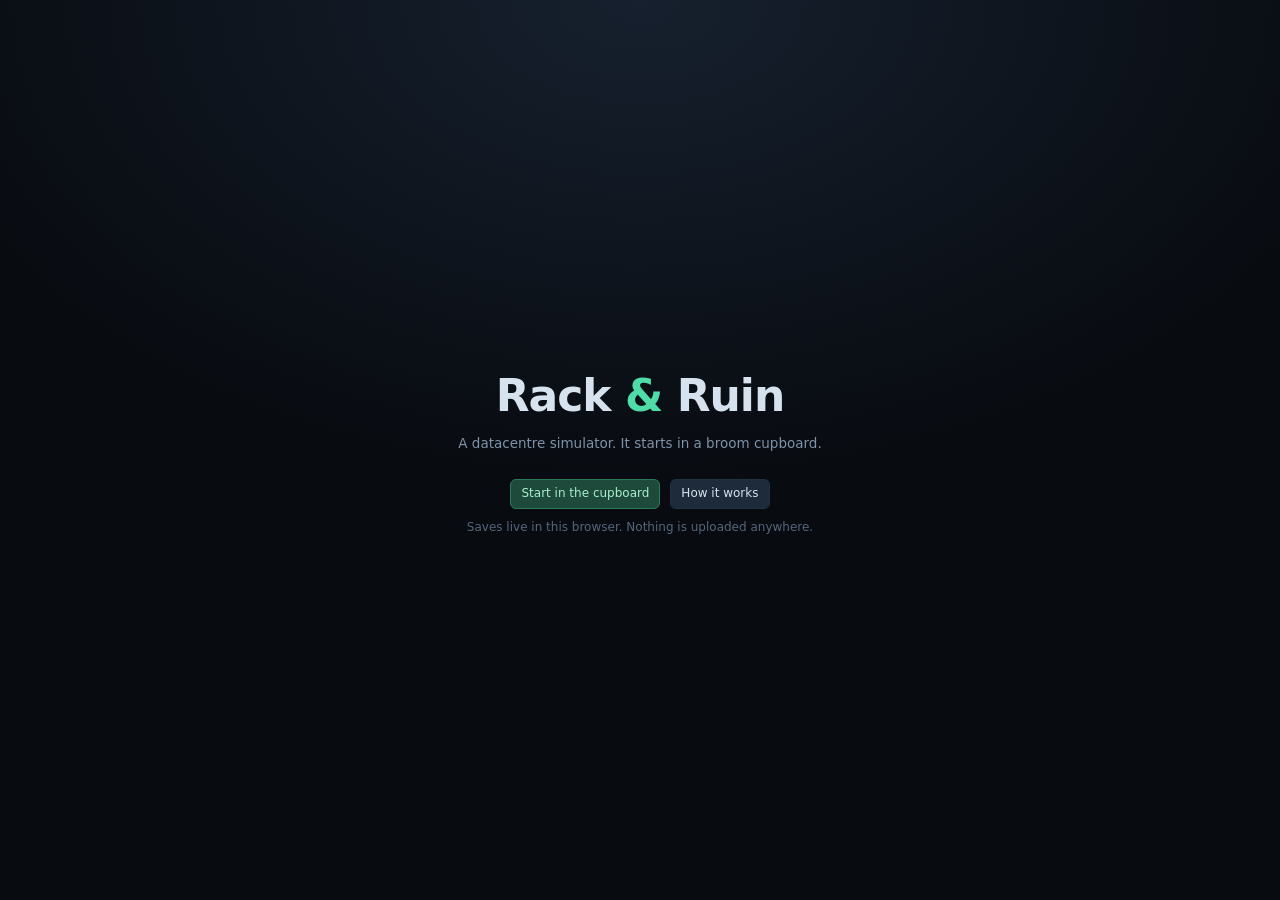
==== index.html @ c43989cb "Redraw the floor, replace the tooltips, and make contracts a stream The floor was the weakest thing " ====
<!doctype html>
<html lang="en">
<head>
<meta charset="utf-8">
<meta name="viewport" content="width=device-width, initial-scale=1, maximum-scale=1, user-scalable=no">
<title>Rack &amp; Ruin — a datacentre simulator</title>
<meta name="description" content="Build a datacentre from a broom cupboard to a continental site. Power, water, heat, contracts and a very long research tree.">
<link rel="stylesheet" href="styles/main.css">
<link rel="icon" href="data:image/svg+xml,<svg xmlns='http://www.w3.org/2000/svg' viewBox='0 0 32 32'><rect width='32' height='32' rx='6' fill='%230d1117'/><rect x='7' y='6' width='18' height='5' rx='1.5' fill='%234fdca8'/><rect x='7' y='13.5' width='18' height='5' rx='1.5' fill='%233f7dd6'/><rect x='7' y='21' width='18' height='5' rx='1.5' fill='%23e8b44a'/></svg>">
</head>
<body>

<div id="app" hidden>
  <header id="topbar"></header>

  <main id="main">
    <section id="floor">
      <div id="floorhead">
        <div id="facilityname"></div>
        <div id="events"></div>
        <div id="floortools"></div>
      </div>
      <div id="canvaswrap">
        <canvas id="view"></canvas>
        <div id="tutorial" hidden></div>
        <div id="ghost"></div>
        <div id="toasts"></div>
      </div>
      <div id="inspector"></div>
    </section>

    <aside id="panel">
      <nav id="tabs"></nav>
      <div id="tabbody"></div>
    </aside>
  </main>

  <footer id="logbar">
    <div id="objective"></div>
    <div id="logfeed"></div>
  </footer>
</div>

<div id="boot">
  <div class="bootcard">
    <h1>Rack <span>&amp;</span> Ruin</h1>
    <p class="tag">A datacentre simulator. It starts in a broom cupboard.</p>
    <div id="bootbody">Loading…</div>
  </div>
</div>

<div id="tip" hidden></div>
<div id="modal" hidden></div>

<script type="module" src="src/main.js"></script>
</body>
</html>
---- styles/main.css ----
/* Rack & Ruin — dark control-room styling. Everything is one page. */

:root {
  --bg: #0b0f15;
  --bg2: #111823;
  --bg3: #161f2c;
  --line: #22304260;
  --line-solid: #223042;
  --fg: #d6e2ee;
  --dim: #7e93a9;
  --dimmer: #55677b;
  --acc: #4fdca8;
  --acc2: #4f95e8;
  --warn: #e8b44a;
  --bad: #e8615f;
  --good: #6fe0a0;
  --pink: #e07fa8;
  --radius: 8px;
  --mono: ui-monospace, "SF Mono", "JetBrains Mono", Menlo, Consolas, monospace;
  --sans: system-ui, -apple-system, "Segoe UI", Inter, Roboto, sans-serif;
}

* { box-sizing: border-box; }
[hidden] { display: none !important; }

html, body {
  margin: 0; height: 100%; overflow: hidden;
  background: var(--bg); color: var(--fg);
  font-family: var(--sans); font-size: 13.5px; line-height: 1.45;
  -webkit-font-smoothing: antialiased;
}

button { font: inherit; color: inherit; cursor: pointer; }
h1, h2, h3, h4 { margin: 0; font-weight: 620; }
::-webkit-scrollbar { width: 9px; height: 9px; }
::-webkit-scrollbar-thumb { background: #2a3a4d; border-radius: 5px; }
::-webkit-scrollbar-track { background: transparent; }

/* ------------------------------------------------------------------ boot */

#boot {
  position: fixed; inset: 0; z-index: 60; display: grid; place-items: center;
  background: radial-gradient(1100px 700px at 50% 0%, #16202e, #080b10 70%);
}
.bootcard { width: min(560px, 92vw); text-align: center; padding: 30px; }
.bootcard h1 { font-size: 44px; letter-spacing: -1px; }
.bootcard h1 span { color: var(--acc); }
.bootcard .tag { color: var(--dim); margin: 6px 0 26px; }
#bootbody { display: grid; gap: 10px; }
#bootbody .row { display: flex; gap: 10px; justify-content: center; flex-wrap: wrap; }
#bootbody .note { color: var(--dimmer); font-size: 12px; }

/* ------------------------------------------------------------------- app */

#app { display: grid; grid-template-rows: auto 1fr auto; height: 100%; }

#topbar {
  display: flex; gap: 2px; align-items: stretch; flex-wrap: wrap;
  background: linear-gradient(#141d29, #101823);
  border-bottom: 1px solid var(--line-solid); padding: 4px 8px;
}
.stat {
  display: flex; flex-direction: column; justify-content: center;
  padding: 4px 11px; min-width: 92px; border-right: 1px solid var(--line);
}
.stat:last-child { border-right: 0; }
.stat .k { font-size: 10px; letter-spacing: .09em; text-transform: uppercase; color: var(--dimmer); }
.stat .v { font-family: var(--mono); font-size: 15px; font-weight: 600; }
.stat .s { font-size: 10.5px; color: var(--dim); font-family: var(--mono); }
.stat.good .v { color: var(--good); }
.stat.warn .v { color: var(--warn); }
.stat.bad  .v { color: var(--bad); }
.stat.acc  .v { color: var(--acc2); }
.spacer { flex: 1; }
.topbtn {
  background: #1b2735; border: 1px solid var(--line-solid); border-radius: 6px;
  padding: 5px 10px; margin: 6px 3px; font-size: 12px;
}
.topbtn:hover { background: #24344a; }
.topbtn.on { border-color: var(--acc); color: var(--acc); }

#main { display: grid; grid-template-columns: 1fr 396px; min-height: 0; }

/* ----------------------------------------------------------------- floor */

#floor { display: grid; grid-template-rows: auto 1fr auto; min-width: 0; min-height: 0; }
#floorhead {
  display: flex; align-items: center; gap: 12px; padding: 6px 12px;
  border-bottom: 1px solid var(--line); background: #0e151f;
}
#facilityname { font-weight: 600; }
#facilityname small { color: var(--dim); font-weight: 400; margin-left: 8px; }
#events { display: flex; gap: 5px; flex-wrap: wrap; }
.ev {
  display: inline-flex; align-items: baseline; gap: 6px; padding: 2px 8px;
  border-radius: 999px; font-size: 11px; border: 1px solid var(--line-solid);
  background: #16202c; color: var(--dim); cursor: help;
}
.ev b { color: var(--fg); font-weight: 550; }
.ev .t { font-family: var(--mono); font-size: 10px; color: var(--dimmer); }
.ev.good { border-color: #2c5c47; background: #14231d; }
.ev.good b { color: var(--good); }
.ev.bad { border-color: #5c2c2c; background: #241616; }
.ev.bad b { color: var(--bad); }
#floortools { margin-left: auto; display: flex; gap: 5px; flex-wrap: wrap; }
.tool {
  background: #16202c; border: 1px solid var(--line-solid); border-radius: 6px;
  padding: 3px 9px; font-size: 11.5px; color: var(--dim);
}
.tool.on { background: #1d3040; border-color: var(--acc); color: var(--acc); }

#canvaswrap { position: relative; overflow: hidden; min-height: 220px; background:
  radial-gradient(900px 600px at 30% 20%, #121b26, #0a0e14 75%); }
#view { display: block; width: 100%; height: 100%; cursor: crosshair; touch-action: none; }
#ghost {
  position: absolute; left: 10px; bottom: 10px; pointer-events: none;
  background: #0d1620e0; border: 1px solid #22303f; border-radius: 999px;
  padding: 4px 12px; font-size: 11.5px; color: var(--dim); max-width: 340px;
  white-space: nowrap; overflow: hidden; text-overflow: ellipsis;
}

/* ------------------------------------------------------------- guided start */

#tutorial {
  position: absolute; left: 12px; top: 12px; width: min(330px, 62%); z-index: 22;
  background: linear-gradient(#16263a, #111d2c); border: 1px solid #2f6f8f;
  border-left: 3px solid var(--acc); border-radius: 10px; padding: 11px 13px 10px;
  box-shadow: 0 14px 40px #0009; animation: pop .3s ease-out;
}
#tutorial .tk { font-size: 10px; letter-spacing: .1em; text-transform: uppercase; color: var(--acc); }
#tutorial .tt { font-size: 15px; font-weight: 650; margin: 2px 0 4px; }
#tutorial .tb { font-size: 12.5px; color: #c3d4e4; }
#tutorial .tn { font-size: 11.5px; color: var(--dim); margin-top: 5px; font-style: italic; }
#tutorial .tfoot { display: flex; align-items: center; gap: 10px; margin-top: 9px; }
#tutorial .tdots { display: flex; gap: 4px; margin-right: auto; }
#tutorial .tdots i { width: 16px; height: 3px; border-radius: 2px; background: #2c3f55; }
#tutorial .tdots i.on { background: var(--acc); }
#tutorial .tdots i.now { background: var(--warn); }
#tutorial .tskip {
  background: none; border: 0; color: var(--dimmer); font-size: 11px; text-decoration: underline;
  padding: 2px 4px;
}
#tutorial .tskip:hover { color: var(--fg); }

.tut-target {
  position: relative;
  animation: aim 1.5s ease-in-out infinite;
  outline: 2px solid var(--acc); outline-offset: 2px; border-radius: 8px;
}
@keyframes aim {
  0%, 100% { box-shadow: 0 0 0 0 #4fdca866; }
  50%      { box-shadow: 0 0 0 7px #4fdca800; }
}
#canvaswrap.tut-target { outline-offset: -3px; border-radius: 0; }

.stat.jump { cursor: pointer; }
.stat.jump:hover { background: #1a2635; }
.stat.jump .s::after { content: ' →'; }

#inspector {
  border-top: 1px solid var(--line-solid); background: #0e151f;
  padding: 8px 12px; min-height: 92px; max-height: 34vh; overflow: auto;
}
#inspector .empty { color: var(--dimmer); font-size: 12px; }
.todohead { font-size: 10px; letter-spacing: .1em; text-transform: uppercase;
  color: var(--dimmer); margin-bottom: 6px; }
.todo {
  display: flex; align-items: center; gap: 9px; width: 100%; max-width: 720px;
  background: #131d29; border: 1px solid var(--line); border-radius: 7px;
  padding: 6px 10px; margin-bottom: 4px; font-size: 12.5px; text-align: left; color: var(--fg);
}
.todo:hover { background: #1a2634; border-color: #35506b; }
.todo .dot { width: 7px; height: 7px; border-radius: 50%; flex: none; background: var(--dim); }
.todo .txt { flex: 1; }
.todo .go { color: var(--dimmer); font-size: 11px; }
.todo:hover .go { color: var(--acc); }
.todo.bad .dot { background: var(--bad); }
.todo.warn .dot { background: var(--warn); }
.todo.good .dot { background: var(--good); }
.todo.info .dot { background: var(--acc2); }
#inspector .kv { max-width: 420px; }
#inspector table.grid { max-width: 620px; }

/* ----------------------------------------------------------------- panel */

#panel { display: grid; grid-template-rows: auto 1fr; border-left: 1px solid var(--line-solid);
  background: var(--bg2); min-height: 0; }
#tabs { display: flex; flex-wrap: wrap; gap: 1px; padding: 5px 5px 0; background: #0e151f; }
.tab {
  background: transparent; border: 0; border-bottom: 2px solid transparent;
  padding: 6px 9px; font-size: 12px; color: var(--dim); border-radius: 4px 4px 0 0;
}
.tab:hover { color: var(--fg); background: #16202c; }
.tab.on { color: var(--acc); border-bottom-color: var(--acc); background: #16202c; }
.tab .dot { display: inline-block; width: 6px; height: 6px; border-radius: 50%;
  background: var(--warn); margin-left: 5px; vertical-align: middle; }
#tabbody { overflow: auto; padding: 10px; }

.sec { margin-bottom: 16px; }
.sec > h3 { font-size: 11px; letter-spacing: .1em; text-transform: uppercase;
  color: var(--dimmer); margin-bottom: 7px; }
.hint { color: var(--dim); font-size: 12px; margin-bottom: 8px; }

.card {
  background: var(--bg3); border: 1px solid var(--line); border-radius: var(--radius);
  padding: 9px 10px; margin-bottom: 7px;
}
.card.click { cursor: pointer; }
.card.click:hover { border-color: #35506b; background: #1a2533; }
.card.locked { opacity: .45; }
.card.owned { border-color: #2c5c47; background: #14231d; }
.card.cant { opacity: .62; }
.card .title { display: flex; align-items: baseline; gap: 8px; }
.card .title b { font-weight: 600; }
.card .title .price { margin-left: auto; font-family: var(--mono); font-size: 12px; color: var(--warn); }
.card .title .price.ok { color: var(--good); }
.card .desc { color: var(--dim); font-size: 12px; margin-top: 3px; }
.card .meta { display: flex; flex-wrap: wrap; gap: 4px 10px; margin-top: 5px;
  font-family: var(--mono); font-size: 11px; color: var(--dimmer); }
.card .meta b { color: var(--fg); font-weight: 500; }

.pill { display: inline-block; padding: 1px 6px; border-radius: 999px; font-size: 10.5px;
  background: #1e2b3a; color: var(--dim); border: 1px solid var(--line); }
.pill.acc { color: var(--acc); border-color: #2c5c47; }
.pill.bad { color: var(--bad); border-color: #5c2c2c; }
.pill.warn { color: var(--warn); border-color: #5c4a2c; }
.pill.new { color: #0e1620; background: var(--acc); border-color: var(--acc); font-weight: 650; }

.btn {
  background: #1e2b3a; border: 1px solid var(--line-solid); border-radius: 6px;
  padding: 5px 10px; font-size: 12px;
}
.btn:hover:not(:disabled) { background: #27384c; }
.btn:disabled { opacity: .4; cursor: not-allowed; }
.btn.primary { background: #1d4a3a; border-color: #2c7a5c; color: #a8f0cf; }
.btn.primary:hover:not(:disabled) { background: #266048; }
.btn.danger { background: #4a1d1d; border-color: #7a2c2c; color: #f0a8a8; }
.btn.small { padding: 2px 7px; font-size: 11px; }
.btnrow { display: flex; gap: 5px; flex-wrap: wrap; margin-top: 7px; }

.bar { height: 6px; background: #0d141d; border-radius: 3px; overflow: hidden; margin-top: 5px; }
.bar > i { display: block; height: 100%; background: var(--acc); transition: width .2s; }
.bar.warn > i { background: var(--warn); }
.bar.bad > i { background: var(--bad); }

.kv { display: grid; grid-template-columns: auto 1fr; gap: 2px 10px; font-family: var(--mono);
  font-size: 11.5px; }
.kv .k { color: var(--dimmer); }
.kv .v { text-align: right; }

table.grid { width: 100%; border-collapse: collapse; font-size: 12px; }
table.grid th { text-align: left; color: var(--dimmer); font-weight: 500; font-size: 10.5px;
  text-transform: uppercase; letter-spacing: .07em; padding: 3px 5px; }
table.grid td { padding: 4px 5px; border-top: 1px solid var(--line); font-family: var(--mono); }

input[type=range] { width: 100%; accent-color: var(--acc); }
input[type=text], textarea {
  width: 100%; background: #0d141d; border: 1px solid var(--line-solid);
  color: var(--fg); border-radius: 6px; padding: 6px 8px; font-family: var(--mono); font-size: 12px;
}

/* ------------------------------------------------------------------- log */

#logbar { display: grid; grid-template-columns: 330px 1fr; gap: 12px; align-items: center;
  border-top: 1px solid var(--line-solid); background: #0e151f; padding: 4px 12px; min-height: 54px; }
#objective { font-size: 12px; line-height: 1.32; }
#objective .k { color: var(--dimmer); font-size: 10px; text-transform: uppercase; letter-spacing: .09em; }
#objective .n { color: var(--acc); font-weight: 600; }
#objective .h { color: var(--dim); }
#logfeed { display: flex; gap: 14px; overflow: hidden; font-size: 12px; white-space: nowrap; }
#logfeed .e { color: var(--dim); }
#logfeed .e.good { color: var(--good); }
#logfeed .e.bad { color: var(--bad); }

/* ----------------------------------------------------------------- modal */

#modal { position: fixed; inset: 0; z-index: 50; display: grid; place-items: center;
  background: #04070ccc; backdrop-filter: blur(3px); padding: 20px; }
.sheet { width: min(560px, 96vw); max-height: 86vh; overflow: auto; background: var(--bg2);
  border: 1px solid var(--line-solid); border-radius: 12px; padding: 18px 20px;
  box-shadow: 0 24px 70px #000a; }
.sheet h2 { font-size: 19px; margin-bottom: 4px; }
.sheet .sub { color: var(--dim); font-size: 12.5px; margin-bottom: 14px; }
.sheet p { color: var(--fg); }
.sheet h4, .sheet .gh { font-size: 11px; letter-spacing: .1em; text-transform: uppercase;
  color: var(--dimmer); margin: 14px 0 6px; }
.gintro p { margin: 0 0 8px; color: #c3d4e4; font-size: 13px; }
.gsec .kv { grid-template-columns: 96px 1fr; gap: 4px 12px; }
.gsec .kv .v { text-align: left; color: #b8c8d8; font-family: var(--sans); font-size: 12.5px; }
.gsec .kv .k { color: var(--acc); font-family: var(--sans); font-size: 12.5px; }
.glegend { display: grid; gap: 5px; }
.grow { display: flex; align-items: center; gap: 8px; font-size: 12.5px; }
.gsw { width: 12px; height: 12px; border-radius: 3px; flex: none; }
.grow b { font-weight: 600; }
.gnote { color: var(--dim); }

#tip {
  position: fixed; z-index: 70; pointer-events: none; max-width: 300px;
  background: #101a26; border: 1px solid #2c4055; border-radius: 8px;
  padding: 8px 11px; box-shadow: 0 12px 34px #000a;
  animation: tipin .12s ease-out;
}
#tip .tiph { font-size: 11.5px; font-weight: 650; color: var(--acc); margin-bottom: 3px; }
#tip .tipb { font-size: 12px; color: #c3d4e4; line-height: 1.42; }
#tip .tipb + .tipb { margin-top: 4px; }
@keyframes tipin { from { opacity: 0; transform: translateY(3px); } }

#toasts { position: absolute; right: 10px; bottom: 10px; z-index: 20; display: grid; gap: 5px;
  justify-items: end; pointer-events: none; max-width: min(320px, 64%); }
.toast {
  display: flex; align-items: center; gap: 7px;
  background: #131d29e8; border: 1px solid #24344a; border-radius: 999px;
  padding: 4px 12px 4px 9px; font-size: 11.5px; color: #b9cadb;
  box-shadow: 0 6px 18px #0007; animation: pop .22s ease-out;
}
.toast::before {
  content: ''; width: 6px; height: 6px; border-radius: 50%; flex: none; background: var(--acc);
}
.toast.bad { color: #f0b6b5; border-color: #5c2c2c; }
.toast.bad::before { background: var(--bad); }
.toast.warn { color: #f0d9a8; border-color: #5c4a2c; }
.toast.warn::before { background: var(--warn); }
@keyframes pop { from { opacity: 0; transform: translateY(6px); } }

/* ------------------------------------------------------------ responsive */

@media (max-width: 1080px) {
  #main { grid-template-columns: 1fr 340px; }
}
@media (max-width: 860px) {
  .stat { min-width: 74px; padding: 3px 8px; }
  .stat .v { font-size: 13px; }
  /* ------------------------------------------------------------- guided start */

#tutorial {
  position: absolute; left: 12px; top: 12px; width: min(330px, 62%); z-index: 22;
  background: linear-gradient(#16263a, #111d2c); border: 1px solid #2f6f8f;
  border-left: 3px solid var(--acc); border-radius: 10px; padding: 11px 13px 10px;
  box-shadow: 0 14px 40px #0009; animation: pop .3s ease-out;
}
#tutorial .tk { font-size: 10px; letter-spacing: .1em; text-transform: uppercase; color: var(--acc); }
#tutorial .tt { font-size: 15px; font-weight: 650; margin: 2px 0 4px; }
#tutorial .tb { font-size: 12.5px; color: #c3d4e4; }
#tutorial .tn { font-size: 11.5px; color: var(--dim); margin-top: 5px; font-style: italic; }
#tutorial .tfoot { display: flex; align-items: center; gap: 10px; margin-top: 9px; }
#tutorial .tdots { display: flex; gap: 4px; margin-right: auto; }
#tutorial .tdots i { width: 16px; height: 3px; border-radius: 2px; background: #2c3f55; }
#tutorial .tdots i.on { background: var(--acc); }
#tutorial .tdots i.now { background: var(--warn); }
#tutorial .tskip {
  background: none; border: 0; color: var(--dimmer); font-size: 11px; text-decoration: underline;
  padding: 2px 4px;
}
#tutorial .tskip:hover { color: var(--fg); }

.tut-target {
  position: relative;
  animation: aim 1.5s ease-in-out infinite;
  outline: 2px solid var(--acc); outline-offset: 2px; border-radius: 8px;
}
@keyframes aim {
  0%, 100% { box-shadow: 0 0 0 0 #4fdca866; }
  50%      { box-shadow: 0 0 0 7px #4fdca800; }
}
#canvaswrap.tut-target { outline-offset: -3px; border-radius: 0; }

.stat.jump { cursor: pointer; }
.stat.jump:hover { background: #1a2635; }
.stat.jump .s::after { content: ' →'; }

#inspector { max-height: 22vh; }
  #main { grid-template-columns: 1fr; grid-template-rows: minmax(300px, 1fr) 44vh; }
  #panel { border-left: 0; border-top: 1px solid var(--line-solid); }
  /* ------------------------------------------------------------- guided start */

#tutorial {
  position: absolute; left: 12px; top: 12px; width: min(330px, 62%); z-index: 22;
  background: linear-gradient(#16263a, #111d2c); border: 1px solid #2f6f8f;
  border-left: 3px solid var(--acc); border-radius: 10px; padding: 11px 13px 10px;
  box-shadow: 0 14px 40px #0009; animation: pop .3s ease-out;
}
#tutorial .tk { font-size: 10px; letter-spacing: .1em; text-transform: uppercase; color: var(--acc); }
#tutorial .tt { font-size: 15px; font-weight: 650; margin: 2px 0 4px; }
#tutorial .tb { font-size: 12.5px; color: #c3d4e4; }
#tutorial .tn { font-size: 11.5px; color: var(--dim); margin-top: 5px; font-style: italic; }
#tutorial .tfoot { display: flex; align-items: center; gap: 10px; margin-top: 9px; }
#tutorial .tdots { display: flex; gap: 4px; margin-right: auto; }
#tutorial .tdots i { width: 16px; height: 3px; border-radius: 2px; background: #2c3f55; }
#tutorial .tdots i.on { background: var(--acc); }
#tutorial .tdots i.now { background: var(--warn); }
#tutorial .tskip {
  background: none; border: 0; color: var(--dimmer); font-size: 11px; text-decoration: underline;
  padding: 2px 4px;
}
#tutorial .tskip:hover { color: var(--fg); }

.tut-target {
  position: relative;
  animation: aim 1.5s ease-in-out infinite;
  outline: 2px solid var(--acc); outline-offset: 2px; border-radius: 8px;
}
@keyframes aim {
  0%, 100% { box-shadow: 0 0 0 0 #4fdca866; }
  50%      { box-shadow: 0 0 0 7px #4fdca800; }
}
#canvaswrap.tut-target { outline-offset: -3px; border-radius: 0; }

.stat.jump { cursor: pointer; }
.stat.jump:hover { background: #1a2635; }
.stat.jump .s::after { content: ' →'; }

#inspector { max-height: 24vh; }
  #logbar { grid-template-columns: 1fr; height: auto; }
  #logfeed { display: none; }
}
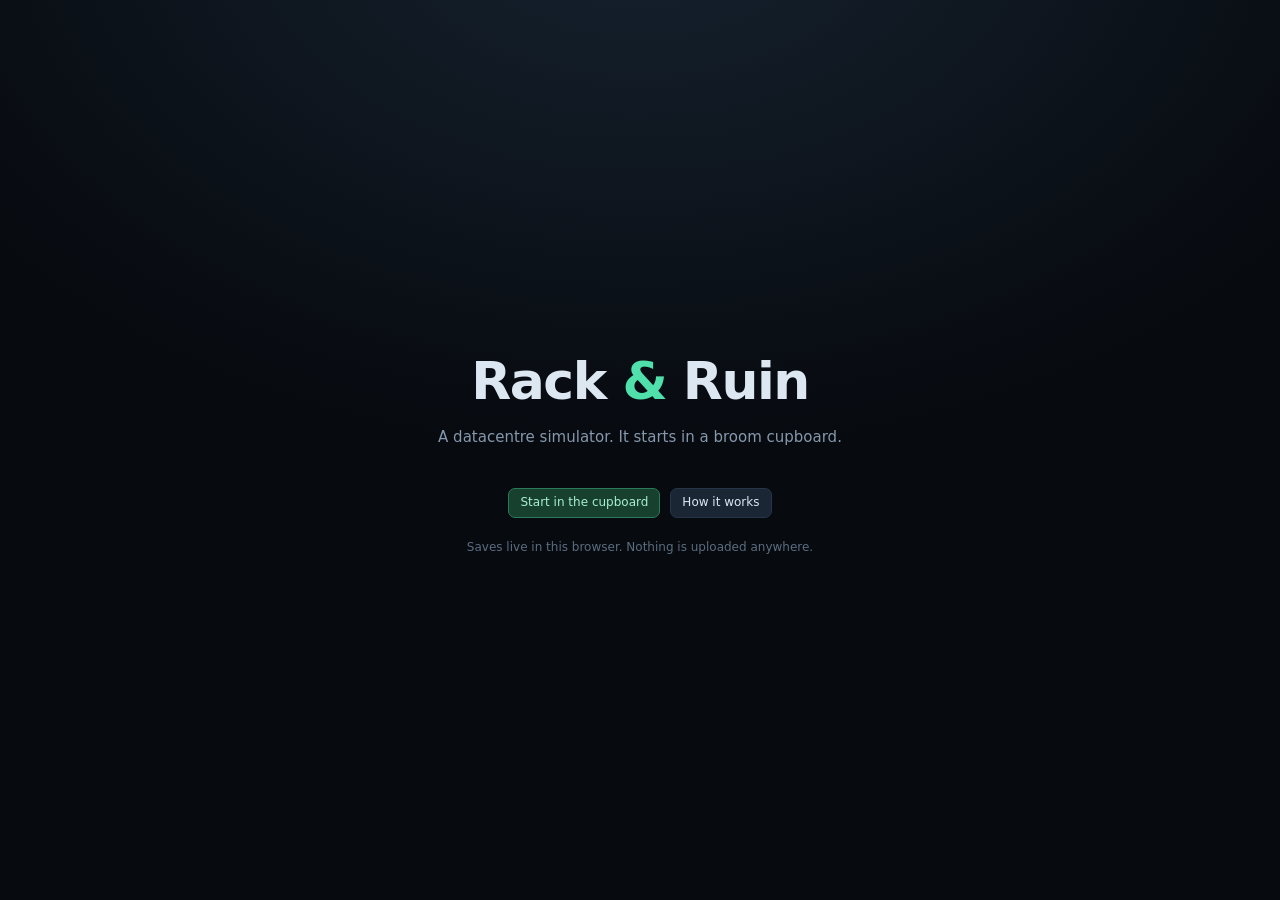
==== commit 8bb8a5e6: "Fix the pointer drift, add speed control, a town to ruin, and simplify The reported bug: the cursor " ====
--- a/index.html
+++ b/index.html
@@ -24,6 +24,7 @@
         <canvas id="view"></canvas>
         <div id="tutorial" hidden></div>
         <div id="ghost"></div>
+        <div id="paused" hidden><span>Paused</span></div>
         <div id="toasts"></div>
       </div>
       <div id="inspector"></div>
--- a/styles/main.css
+++ b/styles/main.css
@@ -1,22 +1,25 @@
-/* Rack & Ruin — dark control-room styling. Everything is one page. */
+/* Rack & Ruin — control-room styling.
+   Rules of the house: hairlines and spacing do the separating, not borders on
+   everything. Cards are for things you act on; lists are rows. */
 
 :root {
-  --bg: #0b0f15;
-  --bg2: #111823;
-  --bg3: #161f2c;
-  --line: #22304260;
-  --line-solid: #223042;
-  --fg: #d6e2ee;
-  --dim: #7e93a9;
-  --dimmer: #55677b;
-  --acc: #4fdca8;
-  --acc2: #4f95e8;
-  --warn: #e8b44a;
-  --bad: #e8615f;
-  --good: #6fe0a0;
-  --pink: #e07fa8;
-  --radius: 8px;
-  --mono: ui-monospace, "SF Mono", "JetBrains Mono", Menlo, Consolas, monospace;
+  --bg: #080c12;
+  --floor: #0a1017;
+  --panel: #0e151e;
+  --panel2: #121b26;
+  --raise: #17222f;
+  --line: #1d2937;
+  --line2: #263547;
+  --fg: #dce7f2;
+  --dim: #8598ac;
+  --dimmer: #5b6d80;
+  --acc: #4fe0ac;
+  --acc2: #55a0f0;
+  --warn: #f0b950;
+  --bad: #f0736d;
+  --good: #6fe6ab;
+  --pink: #e88ab4;
+  --mono: ui-monospace, SFMono-Regular, "SF Mono", Menlo, Consolas, monospace;
   --sans: system-ui, -apple-system, "Segoe UI", Inter, Roboto, sans-serif;
 }
 
@@ -29,24 +32,24 @@
   font-family: var(--sans); font-size: 13.5px; line-height: 1.45;
   -webkit-font-smoothing: antialiased;
 }
-
-button { font: inherit; color: inherit; cursor: pointer; }
+button { font: inherit; color: inherit; cursor: pointer; background: none; border: 0; }
 h1, h2, h3, h4 { margin: 0; font-weight: 620; }
-::-webkit-scrollbar { width: 9px; height: 9px; }
-::-webkit-scrollbar-thumb { background: #2a3a4d; border-radius: 5px; }
+::-webkit-scrollbar { width: 8px; height: 8px; }
+::-webkit-scrollbar-thumb { background: #26343f; border-radius: 4px; }
+::-webkit-scrollbar-thumb:hover { background: #33465a; }
 ::-webkit-scrollbar-track { background: transparent; }
 
 /* ------------------------------------------------------------------ boot */
 
 #boot {
   position: fixed; inset: 0; z-index: 60; display: grid; place-items: center;
-  background: radial-gradient(1100px 700px at 50% 0%, #16202e, #080b10 70%);
-}
-.bootcard { width: min(560px, 92vw); text-align: center; padding: 30px; }
-.bootcard h1 { font-size: 44px; letter-spacing: -1px; }
+  background: radial-gradient(1200px 800px at 50% -10%, #16222f, #070a0f 68%);
+}
+.bootcard { width: min(600px, 92vw); text-align: center; padding: 30px; }
+.bootcard h1 { font-size: 52px; letter-spacing: -1.5px; }
 .bootcard h1 span { color: var(--acc); }
-.bootcard .tag { color: var(--dim); margin: 6px 0 26px; }
-#bootbody { display: grid; gap: 10px; }
+.bootcard .tag { color: var(--dim); margin: 8px 0 30px; font-size: 15px; }
+#bootbody { display: grid; gap: 12px; }
 #bootbody .row { display: flex; gap: 10px; justify-content: center; flex-wrap: wrap; }
 #bootbody .note { color: var(--dimmer); font-size: 12px; }
 
@@ -54,362 +57,380 @@
 
 #app { display: grid; grid-template-rows: auto 1fr auto; height: 100%; }
 
+/* --------------------------------------------------------------- top bar */
+
 #topbar {
-  display: flex; gap: 2px; align-items: stretch; flex-wrap: wrap;
-  background: linear-gradient(#141d29, #101823);
-  border-bottom: 1px solid var(--line-solid); padding: 4px 8px;
-}
-.stat {
-  display: flex; flex-direction: column; justify-content: center;
-  padding: 4px 11px; min-width: 92px; border-right: 1px solid var(--line);
-}
-.stat:last-child { border-right: 0; }
-.stat .k { font-size: 10px; letter-spacing: .09em; text-transform: uppercase; color: var(--dimmer); }
-.stat .v { font-family: var(--mono); font-size: 15px; font-weight: 600; }
-.stat .s { font-size: 10.5px; color: var(--dim); font-family: var(--mono); }
-.stat.good .v { color: var(--good); }
-.stat.warn .v { color: var(--warn); }
-.stat.bad  .v { color: var(--bad); }
-.stat.acc  .v { color: var(--acc2); }
+  display: flex; align-items: stretch; gap: 18px; flex-wrap: wrap;
+  background: linear-gradient(180deg, #101a25, #0c141d);
+  border-bottom: 1px solid var(--line); padding: 7px 14px 6px;
+}
+.vital { display: flex; flex-direction: column; justify-content: center; min-width: 96px; }
+.vital .lbl { font-size: 9.5px; letter-spacing: .12em; text-transform: uppercase; color: var(--dimmer); }
+.vital .big { font-family: var(--mono); font-size: 21px; font-weight: 600; line-height: 1.12; letter-spacing: -.5px; }
+.vital .sub { font-size: 11px; color: var(--dim); font-family: var(--mono); }
+.vital.good .big { color: var(--good); }
+.vital.bad  .big { color: var(--bad); }
+.vital.warn .sub { color: var(--warn); }
+.vital.jump { cursor: pointer; border-radius: 7px; margin: -3px -7px; padding: 3px 7px; }
+.vital.jump:hover { background: #16202c; }
+.vital.jump .sub::after { content: '  →'; }
+
+.meters { display: grid; grid-template-columns: repeat(2, minmax(160px, 1fr));
+  gap: 4px 18px; align-content: center; min-width: 0; }
+.meter { display: grid; grid-template-columns: 32px 1fr 84px; align-items: center; gap: 8px; }
+.meter .mk { font-size: 9.5px; letter-spacing: .1em; color: var(--dimmer); }
+.meter .mbar { height: 5px; border-radius: 3px; background: #18232f; overflow: hidden;
+  box-shadow: inset 0 0 0 1px #1f2c3a; }
+.meter .mbar > i { display: block; height: 100%; background: var(--acc); transition: width .25s; }
+.meter .mv { font-family: var(--mono); font-size: 10.5px; color: var(--dim); text-align: right; }
+.meter.warn .mbar > i { background: var(--warn); }
+.meter.bad .mbar > i { background: var(--bad); }
+.meter.bad .mv { color: var(--bad); }
+
+.minis { display: grid; grid-template-columns: repeat(3, auto); gap: 2px 16px;
+  align-content: center; min-width: 0; }
+.mini { display: flex; gap: 7px; align-items: baseline; }
+.mini .mk { font-size: 9.5px; letter-spacing: .1em; text-transform: uppercase; color: var(--dimmer); min-width: 44px; }
+.mini .mv { font-family: var(--mono); font-size: 12px; }
+.mini.warn .mv { color: var(--warn); }
+.mini.bad .mv { color: var(--bad); }
+.mini.acc .mv { color: var(--acc2); }
+
+.divider { width: 1px; background: var(--line); margin: 4px 0; }
 .spacer { flex: 1; }
+.topright { display: flex; align-items: center; gap: 8px; flex: none; }
+.speeds { display: flex; align-self: center; background: #121b26; border: 1px solid var(--line2);
+  border-radius: 8px; padding: 2px; gap: 2px; }
+.sp {
+  min-width: 34px; padding: 4px 7px; border-radius: 6px; font-size: 11.5px;
+  font-family: var(--mono); color: var(--dimmer);
+}
+.sp:hover { color: var(--fg); background: #1b2734; }
+.sp.on { background: #17402f; color: var(--acc); }
+.sp.on.paused { background: #3d2a12; color: var(--warn); }
+
 .topbtn {
-  background: #1b2735; border: 1px solid var(--line-solid); border-radius: 6px;
-  padding: 5px 10px; margin: 6px 3px; font-size: 12px;
-}
-.topbtn:hover { background: #24344a; }
+  align-self: center; background: #17222f; border: 1px solid var(--line2); border-radius: 7px;
+  padding: 6px 12px; font-size: 12px; color: var(--dim);
+}
+.topbtn:hover { background: #1f2d3d; color: var(--fg); }
 .topbtn.on { border-color: var(--acc); color: var(--acc); }
 
-#main { display: grid; grid-template-columns: 1fr 396px; min-height: 0; }
-
-/* ----------------------------------------------------------------- floor */
+/* ----------------------------------------------------------------- main */
+
+#main { display: grid; grid-template-columns: 1fr 400px; min-height: 0; }
 
 #floor { display: grid; grid-template-rows: auto 1fr auto; min-width: 0; min-height: 0; }
 #floorhead {
-  display: flex; align-items: center; gap: 12px; padding: 6px 12px;
-  border-bottom: 1px solid var(--line); background: #0e151f;
-}
-#facilityname { font-weight: 600; }
+  display: flex; align-items: center; gap: 12px; padding: 6px 14px;
+  border-bottom: 1px solid var(--line); background: #0c131b;
+}
+#facilityname { font-weight: 600; font-size: 13px; }
 #facilityname small { color: var(--dim); font-weight: 400; margin-left: 8px; }
+#floortools { margin-left: auto; display: flex; gap: 4px; flex-wrap: wrap; }
+.tool {
+  border-radius: 999px; padding: 4px 11px; font-size: 11.5px; color: var(--dim);
+  border: 1px solid transparent;
+}
+.tool:hover { background: #16202c; color: var(--fg); }
+.tool.on { background: #16332b; border-color: #2c6b53; color: var(--acc); }
+
+#canvaswrap { position: relative; overflow: hidden; min-height: 220px;
+  background: radial-gradient(1000px 700px at 45% 12%, #101923, #070b10 72%); }
+#view { display: block; width: 100%; height: 100%; cursor: crosshair; touch-action: none; }
+
+#ghost {
+  position: absolute; left: 12px; bottom: 12px; pointer-events: none;
+  background: #0b131bd8; border: 1px solid var(--line2); border-radius: 999px;
+  padding: 4px 13px; font-size: 11.5px; color: var(--dim); max-width: 340px;
+  white-space: nowrap; overflow: hidden; text-overflow: ellipsis;
+}
+
 #events { display: flex; gap: 5px; flex-wrap: wrap; }
 .ev {
-  display: inline-flex; align-items: baseline; gap: 6px; padding: 2px 8px;
-  border-radius: 999px; font-size: 11px; border: 1px solid var(--line-solid);
-  background: #16202c; color: var(--dim); cursor: help;
+  display: inline-flex; align-items: baseline; gap: 7px; padding: 2px 10px;
+  border-radius: 999px; font-size: 11px; border: 1px solid var(--line2);
+  background: #14202c; color: var(--dim); cursor: help;
 }
 .ev b { color: var(--fg); font-weight: 550; }
 .ev .t { font-family: var(--mono); font-size: 10px; color: var(--dimmer); }
-.ev.good { border-color: #2c5c47; background: #14231d; }
+.ev.good { border-color: #2c6b53; background: #12241d; }
 .ev.good b { color: var(--good); }
-.ev.bad { border-color: #5c2c2c; background: #241616; }
+.ev.bad { border-color: #6b3030; background: #241516; }
 .ev.bad b { color: var(--bad); }
-#floortools { margin-left: auto; display: flex; gap: 5px; flex-wrap: wrap; }
-.tool {
-  background: #16202c; border: 1px solid var(--line-solid); border-radius: 6px;
-  padding: 3px 9px; font-size: 11.5px; color: var(--dim);
-}
-.tool.on { background: #1d3040; border-color: var(--acc); color: var(--acc); }
-
-#canvaswrap { position: relative; overflow: hidden; min-height: 220px; background:
-  radial-gradient(900px 600px at 30% 20%, #121b26, #0a0e14 75%); }
-#view { display: block; width: 100%; height: 100%; cursor: crosshair; touch-action: none; }
-#ghost {
-  position: absolute; left: 10px; bottom: 10px; pointer-events: none;
-  background: #0d1620e0; border: 1px solid #22303f; border-radius: 999px;
-  padding: 4px 12px; font-size: 11.5px; color: var(--dim); max-width: 340px;
-  white-space: nowrap; overflow: hidden; text-overflow: ellipsis;
-}
-
-/* ------------------------------------------------------------- guided start */
-
-#tutorial {
-  position: absolute; left: 12px; top: 12px; width: min(330px, 62%); z-index: 22;
-  background: linear-gradient(#16263a, #111d2c); border: 1px solid #2f6f8f;
-  border-left: 3px solid var(--acc); border-radius: 10px; padding: 11px 13px 10px;
-  box-shadow: 0 14px 40px #0009; animation: pop .3s ease-out;
-}
-#tutorial .tk { font-size: 10px; letter-spacing: .1em; text-transform: uppercase; color: var(--acc); }
-#tutorial .tt { font-size: 15px; font-weight: 650; margin: 2px 0 4px; }
-#tutorial .tb { font-size: 12.5px; color: #c3d4e4; }
-#tutorial .tn { font-size: 11.5px; color: var(--dim); margin-top: 5px; font-style: italic; }
-#tutorial .tfoot { display: flex; align-items: center; gap: 10px; margin-top: 9px; }
-#tutorial .tdots { display: flex; gap: 4px; margin-right: auto; }
-#tutorial .tdots i { width: 16px; height: 3px; border-radius: 2px; background: #2c3f55; }
-#tutorial .tdots i.on { background: var(--acc); }
-#tutorial .tdots i.now { background: var(--warn); }
-#tutorial .tskip {
-  background: none; border: 0; color: var(--dimmer); font-size: 11px; text-decoration: underline;
-  padding: 2px 4px;
-}
-#tutorial .tskip:hover { color: var(--fg); }
-
-.tut-target {
-  position: relative;
-  animation: aim 1.5s ease-in-out infinite;
-  outline: 2px solid var(--acc); outline-offset: 2px; border-radius: 8px;
-}
-@keyframes aim {
-  0%, 100% { box-shadow: 0 0 0 0 #4fdca866; }
-  50%      { box-shadow: 0 0 0 7px #4fdca800; }
-}
-#canvaswrap.tut-target { outline-offset: -3px; border-radius: 0; }
-
-.stat.jump { cursor: pointer; }
-.stat.jump:hover { background: #1a2635; }
-.stat.jump .s::after { content: ' →'; }
+
+/* ------------------------------------------------------------- inspector */
 
 #inspector {
-  border-top: 1px solid var(--line-solid); background: #0e151f;
-  padding: 8px 12px; min-height: 92px; max-height: 34vh; overflow: auto;
+  border-top: 1px solid var(--line); background: #0c131b;
+  padding: 9px 14px; height: 27vh; min-height: 150px; max-height: 260px; overflow: auto;
 }
 #inspector .empty { color: var(--dimmer); font-size: 12px; }
-.todohead { font-size: 10px; letter-spacing: .1em; text-transform: uppercase;
-  color: var(--dimmer); margin-bottom: 6px; }
+#inspector .kv { max-width: 440px; }
+#inspector table.grid { max-width: 640px; }
+
+.todohead { font-size: 9.5px; letter-spacing: .12em; text-transform: uppercase;
+  color: var(--dimmer); margin-bottom: 7px; }
 .todo {
-  display: flex; align-items: center; gap: 9px; width: 100%; max-width: 720px;
-  background: #131d29; border: 1px solid var(--line); border-radius: 7px;
-  padding: 6px 10px; margin-bottom: 4px; font-size: 12.5px; text-align: left; color: var(--fg);
-}
-.todo:hover { background: #1a2634; border-color: #35506b; }
+  display: flex; align-items: center; gap: 10px; width: 100%; max-width: 780px;
+  border-radius: 8px; padding: 6px 11px; margin-bottom: 3px;
+  font-size: 12.5px; text-align: left; color: var(--fg);
+}
+.todo:hover { background: #16212d; }
 .todo .dot { width: 7px; height: 7px; border-radius: 50%; flex: none; background: var(--dim); }
 .todo .txt { flex: 1; }
-.todo .go { color: var(--dimmer); font-size: 11px; }
-.todo:hover .go { color: var(--acc); }
+.todo .go { color: var(--dimmer); font-size: 11px; opacity: 0; white-space: nowrap; }
+.todo:hover .go { color: var(--acc); opacity: 1; }
 .todo.bad .dot { background: var(--bad); }
 .todo.warn .dot { background: var(--warn); }
 .todo.good .dot { background: var(--good); }
 .todo.info .dot { background: var(--acc2); }
-#inspector .kv { max-width: 420px; }
-#inspector table.grid { max-width: 620px; }
 
 /* ----------------------------------------------------------------- panel */
 
-#panel { display: grid; grid-template-rows: auto 1fr; border-left: 1px solid var(--line-solid);
-  background: var(--bg2); min-height: 0; }
-#tabs { display: flex; flex-wrap: wrap; gap: 1px; padding: 5px 5px 0; background: #0e151f; }
+#panel { display: grid; grid-template-rows: auto 1fr; border-left: 1px solid var(--line);
+  background: var(--panel); min-height: 0; }
+#tabs { display: flex; flex-wrap: wrap; gap: 1px; padding: 7px 6px 0; background: #0c131b;
+  border-bottom: 1px solid var(--line); }
 .tab {
-  background: transparent; border: 0; border-bottom: 2px solid transparent;
-  padding: 6px 9px; font-size: 12px; color: var(--dim); border-radius: 4px 4px 0 0;
-}
-.tab:hover { color: var(--fg); background: #16202c; }
-.tab.on { color: var(--acc); border-bottom-color: var(--acc); background: #16202c; }
-.tab .dot { display: inline-block; width: 6px; height: 6px; border-radius: 50%;
-  background: var(--warn); margin-left: 5px; vertical-align: middle; }
-#tabbody { overflow: auto; padding: 10px; }
-
-.sec { margin-bottom: 16px; }
-.sec > h3 { font-size: 11px; letter-spacing: .1em; text-transform: uppercase;
-  color: var(--dimmer); margin-bottom: 7px; }
-.hint { color: var(--dim); font-size: 12px; margin-bottom: 8px; }
-
+  padding: 5px 9px; font-size: 12px; white-space: nowrap; color: var(--dim); border-radius: 7px 7px 0 0;
+  border-bottom: 2px solid transparent;
+}
+.tab:hover { color: var(--fg); }
+.tab.on { color: var(--acc); border-bottom-color: var(--acc); background: var(--panel); }
+#tabbody { overflow: auto; padding: 12px 12px 24px; }
+
+.sec { margin-bottom: 20px; }
+.sec > h3 { font-size: 9.5px; letter-spacing: .12em; text-transform: uppercase;
+  color: var(--dimmer); margin-bottom: 8px; }
+.hint { color: var(--dim); font-size: 12px; margin-bottom: 10px; line-height: 1.5; }
+
+/* Rows: the default for anything list-shaped. No border per item. */
+.row {
+  display: grid; grid-template-columns: 34px 1fr; gap: 11px;
+  padding: 9px 10px; border-radius: 9px; width: 100%; text-align: left;
+  border-top: 1px solid var(--line);
+}
+.row:first-of-type { border-top: 0; }
+.row.click { cursor: pointer; }
+.row.click:hover { background: var(--panel2); }
+.row.owned { background: #10201a; }
+.row.locked { opacity: .42; }
+.row.cant .price { color: var(--warn); }
+.row .ico {
+  width: 34px; height: 34px; border-radius: 8px; background: #131d28 center/22px no-repeat;
+  border: 1px solid var(--line2);
+}
+.row .body { min-width: 0; }
+.row .head { display: flex; align-items: baseline; gap: 8px; }
+.row .head b { font-weight: 600; font-size: 13px; }
+.row .price { margin-left: auto; font-family: var(--mono); font-size: 12px; color: var(--dim); }
+.row .price.ok { color: var(--good); }
+.row .desc { color: var(--dim); font-size: 12px; margin-top: 2px; }
+.row .meta { display: flex; flex-wrap: wrap; gap: 3px 12px; margin-top: 5px;
+  font-family: var(--mono); font-size: 10.5px; color: var(--dimmer); }
+.row .meta b { color: var(--dim); font-weight: 500; }
+.row .note { color: var(--dimmer); font-size: 11.5px; margin-top: 4px; }
+
+/* Cards: reserved for discrete things you act on, like a contract. */
 .card {
-  background: var(--bg3); border: 1px solid var(--line); border-radius: var(--radius);
-  padding: 9px 10px; margin-bottom: 7px;
+  background: var(--panel2); border: 1px solid var(--line); border-radius: 10px;
+  padding: 11px 12px; margin-bottom: 8px;
 }
 .card.click { cursor: pointer; }
-.card.click:hover { border-color: #35506b; background: #1a2533; }
-.card.locked { opacity: .45; }
-.card.owned { border-color: #2c5c47; background: #14231d; }
-.card.cant { opacity: .62; }
+.card.click:hover { border-color: var(--line2); background: var(--raise); }
+.card.owned { border-color: #2c6b53; background: #12241d; }
+.card.cant { opacity: .68; }
 .card .title { display: flex; align-items: baseline; gap: 8px; }
 .card .title b { font-weight: 600; }
 .card .title .price { margin-left: auto; font-family: var(--mono); font-size: 12px; color: var(--warn); }
 .card .title .price.ok { color: var(--good); }
-.card .desc { color: var(--dim); font-size: 12px; margin-top: 3px; }
-.card .meta { display: flex; flex-wrap: wrap; gap: 4px 10px; margin-top: 5px;
-  font-family: var(--mono); font-size: 11px; color: var(--dimmer); }
+.card .desc { color: var(--dim); font-size: 12px; margin-top: 4px; }
+.card .meta { display: flex; flex-wrap: wrap; gap: 4px 12px; margin-top: 6px;
+  font-family: var(--mono); font-size: 10.5px; color: var(--dimmer); }
 .card .meta b { color: var(--fg); font-weight: 500; }
 
-.pill { display: inline-block; padding: 1px 6px; border-radius: 999px; font-size: 10.5px;
-  background: #1e2b3a; color: var(--dim); border: 1px solid var(--line); }
-.pill.acc { color: var(--acc); border-color: #2c5c47; }
-.pill.bad { color: var(--bad); border-color: #5c2c2c; }
-.pill.warn { color: var(--warn); border-color: #5c4a2c; }
-.pill.new { color: #0e1620; background: var(--acc); border-color: var(--acc); font-weight: 650; }
+.pill { display: inline-block; padding: 1px 7px; border-radius: 999px; font-size: 10px;
+  background: #1a2634; color: var(--dim); border: 1px solid var(--line2); }
+.pill.acc { color: var(--acc); border-color: #2c6b53; background: #12241d; }
+.pill.bad { color: var(--bad); border-color: #6b3030; background: #241516; }
+.pill.warn { color: var(--warn); border-color: #6b5730; background: #241f14; }
+.pill.new { color: #0a1017; background: var(--acc); border-color: var(--acc); font-weight: 700; }
 
 .btn {
-  background: #1e2b3a; border: 1px solid var(--line-solid); border-radius: 6px;
-  padding: 5px 10px; font-size: 12px;
-}
-.btn:hover:not(:disabled) { background: #27384c; }
-.btn:disabled { opacity: .4; cursor: not-allowed; }
-.btn.primary { background: #1d4a3a; border-color: #2c7a5c; color: #a8f0cf; }
-.btn.primary:hover:not(:disabled) { background: #266048; }
-.btn.danger { background: #4a1d1d; border-color: #7a2c2c; color: #f0a8a8; }
-.btn.small { padding: 2px 7px; font-size: 11px; }
-.btnrow { display: flex; gap: 5px; flex-wrap: wrap; margin-top: 7px; }
-
-.bar { height: 6px; background: #0d141d; border-radius: 3px; overflow: hidden; margin-top: 5px; }
-.bar > i { display: block; height: 100%; background: var(--acc); transition: width .2s; }
+  background: #1a2634; border: 1px solid var(--line2); border-radius: 7px;
+  padding: 5px 11px; font-size: 12px;
+}
+.btn:hover:not(:disabled) { background: #22303f; }
+.btn:disabled { opacity: .38; cursor: not-allowed; }
+.btn.primary { background: #17402f; border-color: #2c7a5c; color: #a8f0cf; }
+.btn.primary:hover:not(:disabled) { background: #1e5340; }
+.btn.danger { background: #3d1a1a; border-color: #7a2c2c; color: #f0a8a8; }
+.btn.small { padding: 3px 9px; font-size: 11px; }
+.btnrow { display: flex; gap: 6px; flex-wrap: wrap; margin-top: 8px; }
+
+.bar { height: 5px; background: #0c141d; border-radius: 3px; overflow: hidden; margin-top: 7px; }
+.bar > i { display: block; height: 100%; background: var(--acc); transition: width .25s; }
 .bar.warn > i { background: var(--warn); }
 .bar.bad > i { background: var(--bad); }
 
-.kv { display: grid; grid-template-columns: auto 1fr; gap: 2px 10px; font-family: var(--mono);
+.kv { display: grid; grid-template-columns: auto 1fr; gap: 3px 12px; font-family: var(--mono);
   font-size: 11.5px; }
 .kv .k { color: var(--dimmer); }
 .kv .v { text-align: right; }
 
 table.grid { width: 100%; border-collapse: collapse; font-size: 12px; }
-table.grid th { text-align: left; color: var(--dimmer); font-weight: 500; font-size: 10.5px;
-  text-transform: uppercase; letter-spacing: .07em; padding: 3px 5px; }
-table.grid td { padding: 4px 5px; border-top: 1px solid var(--line); font-family: var(--mono); }
+table.grid th { text-align: left; color: var(--dimmer); font-weight: 500; font-size: 9.5px;
+  text-transform: uppercase; letter-spacing: .1em; padding: 3px 5px; }
+table.grid td { padding: 5px 5px; border-top: 1px solid var(--line); font-family: var(--mono); }
 
 input[type=range] { width: 100%; accent-color: var(--acc); }
 input[type=text], textarea {
-  width: 100%; background: #0d141d; border: 1px solid var(--line-solid);
-  color: var(--fg); border-radius: 6px; padding: 6px 8px; font-family: var(--mono); font-size: 12px;
-}
+  width: 100%; background: #0b131b; border: 1px solid var(--line2);
+  color: var(--fg); border-radius: 7px; padding: 7px 9px; font-family: var(--mono); font-size: 12px;
+}
+
+/* ------------------------------------------------------------- guided start */
+
+#tutorial {
+  position: absolute; left: 14px; top: 14px; width: min(330px, 62%); z-index: 22;
+  background: linear-gradient(#152537, #101c29); border: 1px solid #2f6f8f;
+  border-left: 3px solid var(--acc); border-radius: 11px; padding: 12px 14px 11px;
+  box-shadow: 0 16px 44px #000a; animation: pop .3s ease-out;
+}
+#tutorial .tk { font-size: 9.5px; letter-spacing: .12em; text-transform: uppercase; color: var(--acc); }
+#tutorial .tt { font-size: 15.5px; font-weight: 650; margin: 3px 0 5px; }
+#tutorial .tb { font-size: 12.5px; color: #c6d7e6; line-height: 1.5; }
+#tutorial .tn { font-size: 11.5px; color: var(--dim); margin-top: 6px; font-style: italic; }
+#tutorial .tfoot { display: flex; align-items: center; gap: 10px; margin-top: 10px; }
+#tutorial .tdots { display: flex; gap: 4px; margin-right: auto; }
+#tutorial .tdots i { width: 17px; height: 3px; border-radius: 2px; background: #2c3f55; }
+#tutorial .tdots i.on { background: var(--acc); }
+#tutorial .tdots i.now { background: var(--warn); }
+#tutorial .tskip { color: var(--dimmer); font-size: 11px; text-decoration: underline; padding: 2px 4px; }
+#tutorial .tskip:hover { color: var(--fg); }
+
+.tut-target {
+  outline: 2px solid var(--acc); outline-offset: 2px; border-radius: 9px;
+  animation: aim 1.5s ease-in-out infinite;
+}
+@keyframes aim {
+  0%, 100% { box-shadow: 0 0 0 0 #4fe0ac66; }
+  50%      { box-shadow: 0 0 0 7px #4fe0ac00; }
+}
+#canvaswrap.tut-target { outline-offset: -3px; border-radius: 0; }
 
 /* ------------------------------------------------------------------- log */
 
-#logbar { display: grid; grid-template-columns: 330px 1fr; gap: 12px; align-items: center;
-  border-top: 1px solid var(--line-solid); background: #0e151f; padding: 4px 12px; min-height: 54px; }
+#logbar { display: grid; grid-template-columns: 330px 1fr; gap: 14px; align-items: center;
+  border-top: 1px solid var(--line); background: #0c131b; padding: 5px 14px; min-height: 54px; }
 #objective { font-size: 12px; line-height: 1.32; }
-#objective .k { color: var(--dimmer); font-size: 10px; text-transform: uppercase; letter-spacing: .09em; }
+#objective .k { color: var(--dimmer); font-size: 9.5px; text-transform: uppercase; letter-spacing: .12em; }
 #objective .n { color: var(--acc); font-weight: 600; }
 #objective .h { color: var(--dim); }
-#logfeed { display: flex; gap: 14px; overflow: hidden; font-size: 12px; white-space: nowrap; }
+#logfeed { display: flex; gap: 16px; overflow: hidden; font-size: 12px; white-space: nowrap; }
 #logfeed .e { color: var(--dim); }
 #logfeed .e.good { color: var(--good); }
 #logfeed .e.bad { color: var(--bad); }
 
-/* ----------------------------------------------------------------- modal */
+/* ------------------------------------------------------- tooltip & modals */
+
+.spark { margin: 2px 0 12px; }
+.spark svg { width: 100%; height: 46px; display: block; }
+.sparkempty { color: var(--dimmer); font-size: 11.5px; padding: 12px 0; }
+.sparkends { display: flex; justify-content: space-between; font-family: var(--mono);
+  font-size: 10px; color: var(--dimmer); margin-top: 2px; }
+.bignum { font-family: var(--mono); font-size: 26px; font-weight: 600; letter-spacing: -1px;
+  line-height: 1.1; margin-bottom: 8px; }
+.stack { display: flex; height: 10px; border-radius: 5px; overflow: hidden; background: #0c141d; }
+.stack .seg { height: 100%; transition: width .3s; }
+.stack .seg.sold { background: var(--good); }
+.stack .seg.free { background: #3c4c5e; }
+.stack .seg.rnd { background: var(--acc2); }
+.stacklegend { display: flex; flex-wrap: wrap; gap: 4px 16px; margin-top: 8px; font-size: 11.5px; }
+.sl { display: flex; align-items: center; gap: 6px; }
+.sl i { width: 8px; height: 8px; border-radius: 2px; }
+.sl i.sold { background: var(--good); }
+.sl i.free { background: #3c4c5e; }
+.sl i.rnd { background: var(--acc2); }
+.sl .k { color: var(--dim); }
+.sl .v { font-family: var(--mono); }
+
+.townstage { font-size: 14.5px; font-weight: 650; margin: 10px 0 2px; }
+.sparklabel { font-size: 9.5px; letter-spacing: .12em; text-transform: uppercase;
+  color: var(--dimmer); margin-bottom: 2px; }
+
+#paused {
+  position: absolute; inset: 0; display: grid; place-items: center; pointer-events: none;
+  background: #060a0f55; z-index: 18;
+}
+#paused span {
+  font-size: 12px; letter-spacing: .18em; text-transform: uppercase; color: var(--warn);
+  background: #101a26e0; border: 1px solid #6b5730; border-radius: 999px; padding: 6px 18px;
+}
+
+#tip {
+  position: fixed; z-index: 70; pointer-events: none; max-width: 300px;
+  background: #0e1926; border: 1px solid #2c4055; border-radius: 9px;
+  padding: 9px 12px; box-shadow: 0 14px 38px #000b;
+  animation: tipin .12s ease-out;
+}
+#tip .tiph { font-size: 11.5px; font-weight: 650; color: var(--acc); margin-bottom: 3px; }
+#tip .tipb { font-size: 12px; color: #c6d7e6; line-height: 1.45; }
+#tip .tipb + .tipb { margin-top: 5px; }
+@keyframes tipin { from { opacity: 0; transform: translateY(3px); } }
 
 #modal { position: fixed; inset: 0; z-index: 50; display: grid; place-items: center;
-  background: #04070ccc; backdrop-filter: blur(3px); padding: 20px; }
-.sheet { width: min(560px, 96vw); max-height: 86vh; overflow: auto; background: var(--bg2);
-  border: 1px solid var(--line-solid); border-radius: 12px; padding: 18px 20px;
-  box-shadow: 0 24px 70px #000a; }
-.sheet h2 { font-size: 19px; margin-bottom: 4px; }
-.sheet .sub { color: var(--dim); font-size: 12.5px; margin-bottom: 14px; }
+  background: #03060acc; backdrop-filter: blur(4px); padding: 20px; }
+.sheet { width: min(580px, 96vw); max-height: 86vh; overflow: auto; background: var(--panel);
+  border: 1px solid var(--line2); border-radius: 14px; padding: 20px 22px;
+  box-shadow: 0 28px 80px #000b; }
+.sheet h2 { font-size: 20px; margin-bottom: 4px; }
+.sheet .sub { color: var(--dim); font-size: 12.5px; margin-bottom: 16px; }
 .sheet p { color: var(--fg); }
-.sheet h4, .sheet .gh { font-size: 11px; letter-spacing: .1em; text-transform: uppercase;
-  color: var(--dimmer); margin: 14px 0 6px; }
-.gintro p { margin: 0 0 8px; color: #c3d4e4; font-size: 13px; }
-.gsec .kv { grid-template-columns: 96px 1fr; gap: 4px 12px; }
-.gsec .kv .v { text-align: left; color: #b8c8d8; font-family: var(--sans); font-size: 12.5px; }
+.sheet h4, .sheet .gh { font-size: 9.5px; letter-spacing: .12em; text-transform: uppercase;
+  color: var(--dimmer); margin: 16px 0 7px; }
+.gintro p { margin: 0 0 9px; color: #c6d7e6; font-size: 13px; }
+.gsec .kv { grid-template-columns: 100px 1fr; gap: 5px 14px; }
+.gsec .kv .v { text-align: left; color: #bccddd; font-family: var(--sans); font-size: 12.5px; }
 .gsec .kv .k { color: var(--acc); font-family: var(--sans); font-size: 12.5px; }
-.glegend { display: grid; gap: 5px; }
-.grow { display: flex; align-items: center; gap: 8px; font-size: 12.5px; }
+.glegend { display: grid; gap: 6px; }
+.grow { display: flex; align-items: center; gap: 9px; font-size: 12.5px; }
 .gsw { width: 12px; height: 12px; border-radius: 3px; flex: none; }
 .grow b { font-weight: 600; }
 .gnote { color: var(--dim); }
 
-#tip {
-  position: fixed; z-index: 70; pointer-events: none; max-width: 300px;
-  background: #101a26; border: 1px solid #2c4055; border-radius: 8px;
-  padding: 8px 11px; box-shadow: 0 12px 34px #000a;
-  animation: tipin .12s ease-out;
-}
-#tip .tiph { font-size: 11.5px; font-weight: 650; color: var(--acc); margin-bottom: 3px; }
-#tip .tipb { font-size: 12px; color: #c3d4e4; line-height: 1.42; }
-#tip .tipb + .tipb { margin-top: 4px; }
-@keyframes tipin { from { opacity: 0; transform: translateY(3px); } }
-
-#toasts { position: absolute; right: 10px; bottom: 10px; z-index: 20; display: grid; gap: 5px;
+#toasts { position: absolute; right: 12px; bottom: 12px; z-index: 20; display: grid; gap: 5px;
   justify-items: end; pointer-events: none; max-width: min(320px, 64%); }
 .toast {
-  display: flex; align-items: center; gap: 7px;
-  background: #131d29e8; border: 1px solid #24344a; border-radius: 999px;
-  padding: 4px 12px 4px 9px; font-size: 11.5px; color: #b9cadb;
-  box-shadow: 0 6px 18px #0007; animation: pop .22s ease-out;
-}
-.toast::before {
-  content: ''; width: 6px; height: 6px; border-radius: 50%; flex: none; background: var(--acc);
-}
-.toast.bad { color: #f0b6b5; border-color: #5c2c2c; }
+  display: flex; align-items: center; gap: 8px;
+  background: #101b27e8; border: 1px solid var(--line2); border-radius: 999px;
+  padding: 4px 13px 4px 10px; font-size: 11.5px; color: #bccddd;
+  box-shadow: 0 8px 22px #0008; animation: pop .22s ease-out;
+}
+.toast::before { content: ''; width: 6px; height: 6px; border-radius: 50%; flex: none; background: var(--acc); }
+.toast.bad { color: #f4c0be; border-color: #6b3030; }
 .toast.bad::before { background: var(--bad); }
-.toast.warn { color: #f0d9a8; border-color: #5c4a2c; }
+.toast.warn { color: #f4dfb2; border-color: #6b5730; }
 .toast.warn::before { background: var(--warn); }
 @keyframes pop { from { opacity: 0; transform: translateY(6px); } }
 
 /* ------------------------------------------------------------ responsive */
 
-@media (max-width: 1080px) {
-  #main { grid-template-columns: 1fr 340px; }
-}
-@media (max-width: 860px) {
-  .stat { min-width: 74px; padding: 3px 8px; }
-  .stat .v { font-size: 13px; }
-  /* ------------------------------------------------------------- guided start */
-
-#tutorial {
-  position: absolute; left: 12px; top: 12px; width: min(330px, 62%); z-index: 22;
-  background: linear-gradient(#16263a, #111d2c); border: 1px solid #2f6f8f;
-  border-left: 3px solid var(--acc); border-radius: 10px; padding: 11px 13px 10px;
-  box-shadow: 0 14px 40px #0009; animation: pop .3s ease-out;
-}
-#tutorial .tk { font-size: 10px; letter-spacing: .1em; text-transform: uppercase; color: var(--acc); }
-#tutorial .tt { font-size: 15px; font-weight: 650; margin: 2px 0 4px; }
-#tutorial .tb { font-size: 12.5px; color: #c3d4e4; }
-#tutorial .tn { font-size: 11.5px; color: var(--dim); margin-top: 5px; font-style: italic; }
-#tutorial .tfoot { display: flex; align-items: center; gap: 10px; margin-top: 9px; }
-#tutorial .tdots { display: flex; gap: 4px; margin-right: auto; }
-#tutorial .tdots i { width: 16px; height: 3px; border-radius: 2px; background: #2c3f55; }
-#tutorial .tdots i.on { background: var(--acc); }
-#tutorial .tdots i.now { background: var(--warn); }
-#tutorial .tskip {
-  background: none; border: 0; color: var(--dimmer); font-size: 11px; text-decoration: underline;
-  padding: 2px 4px;
-}
-#tutorial .tskip:hover { color: var(--fg); }
-
-.tut-target {
-  position: relative;
-  animation: aim 1.5s ease-in-out infinite;
-  outline: 2px solid var(--acc); outline-offset: 2px; border-radius: 8px;
-}
-@keyframes aim {
-  0%, 100% { box-shadow: 0 0 0 0 #4fdca866; }
-  50%      { box-shadow: 0 0 0 7px #4fdca800; }
-}
-#canvaswrap.tut-target { outline-offset: -3px; border-radius: 0; }
-
-.stat.jump { cursor: pointer; }
-.stat.jump:hover { background: #1a2635; }
-.stat.jump .s::after { content: ' →'; }
-
-#inspector { max-height: 22vh; }
+@media (max-width: 1440px) {
+  #topbar { gap: 14px; }
+  .minis { grid-template-columns: repeat(2, auto); }
+}
+@media (max-width: 1180px) {
+  #main { grid-template-columns: 1fr 350px; }
+  .meters { grid-template-columns: 1fr; }
+}
+@media (max-width: 900px) {
   #main { grid-template-columns: 1fr; grid-template-rows: minmax(300px, 1fr) 44vh; }
-  #panel { border-left: 0; border-top: 1px solid var(--line-solid); }
-  /* ------------------------------------------------------------- guided start */
-
-#tutorial {
-  position: absolute; left: 12px; top: 12px; width: min(330px, 62%); z-index: 22;
-  background: linear-gradient(#16263a, #111d2c); border: 1px solid #2f6f8f;
-  border-left: 3px solid var(--acc); border-radius: 10px; padding: 11px 13px 10px;
-  box-shadow: 0 14px 40px #0009; animation: pop .3s ease-out;
-}
-#tutorial .tk { font-size: 10px; letter-spacing: .1em; text-transform: uppercase; color: var(--acc); }
-#tutorial .tt { font-size: 15px; font-weight: 650; margin: 2px 0 4px; }
-#tutorial .tb { font-size: 12.5px; color: #c3d4e4; }
-#tutorial .tn { font-size: 11.5px; color: var(--dim); margin-top: 5px; font-style: italic; }
-#tutorial .tfoot { display: flex; align-items: center; gap: 10px; margin-top: 9px; }
-#tutorial .tdots { display: flex; gap: 4px; margin-right: auto; }
-#tutorial .tdots i { width: 16px; height: 3px; border-radius: 2px; background: #2c3f55; }
-#tutorial .tdots i.on { background: var(--acc); }
-#tutorial .tdots i.now { background: var(--warn); }
-#tutorial .tskip {
-  background: none; border: 0; color: var(--dimmer); font-size: 11px; text-decoration: underline;
-  padding: 2px 4px;
-}
-#tutorial .tskip:hover { color: var(--fg); }
-
-.tut-target {
-  position: relative;
-  animation: aim 1.5s ease-in-out infinite;
-  outline: 2px solid var(--acc); outline-offset: 2px; border-radius: 8px;
-}
-@keyframes aim {
-  0%, 100% { box-shadow: 0 0 0 0 #4fdca866; }
-  50%      { box-shadow: 0 0 0 7px #4fdca800; }
-}
-#canvaswrap.tut-target { outline-offset: -3px; border-radius: 0; }
-
-.stat.jump { cursor: pointer; }
-.stat.jump:hover { background: #1a2635; }
-.stat.jump .s::after { content: ' →'; }
-
-#inspector { max-height: 24vh; }
-  #logbar { grid-template-columns: 1fr; height: auto; }
+  #panel { border-left: 0; border-top: 1px solid var(--line); }
+  #inspector { height: 21vh; min-height: 120px; }
+  #logbar { grid-template-columns: 1fr; }
   #logfeed { display: none; }
-}
+  #topbar { gap: 14px; }
+  .divider { display: none; }
+}
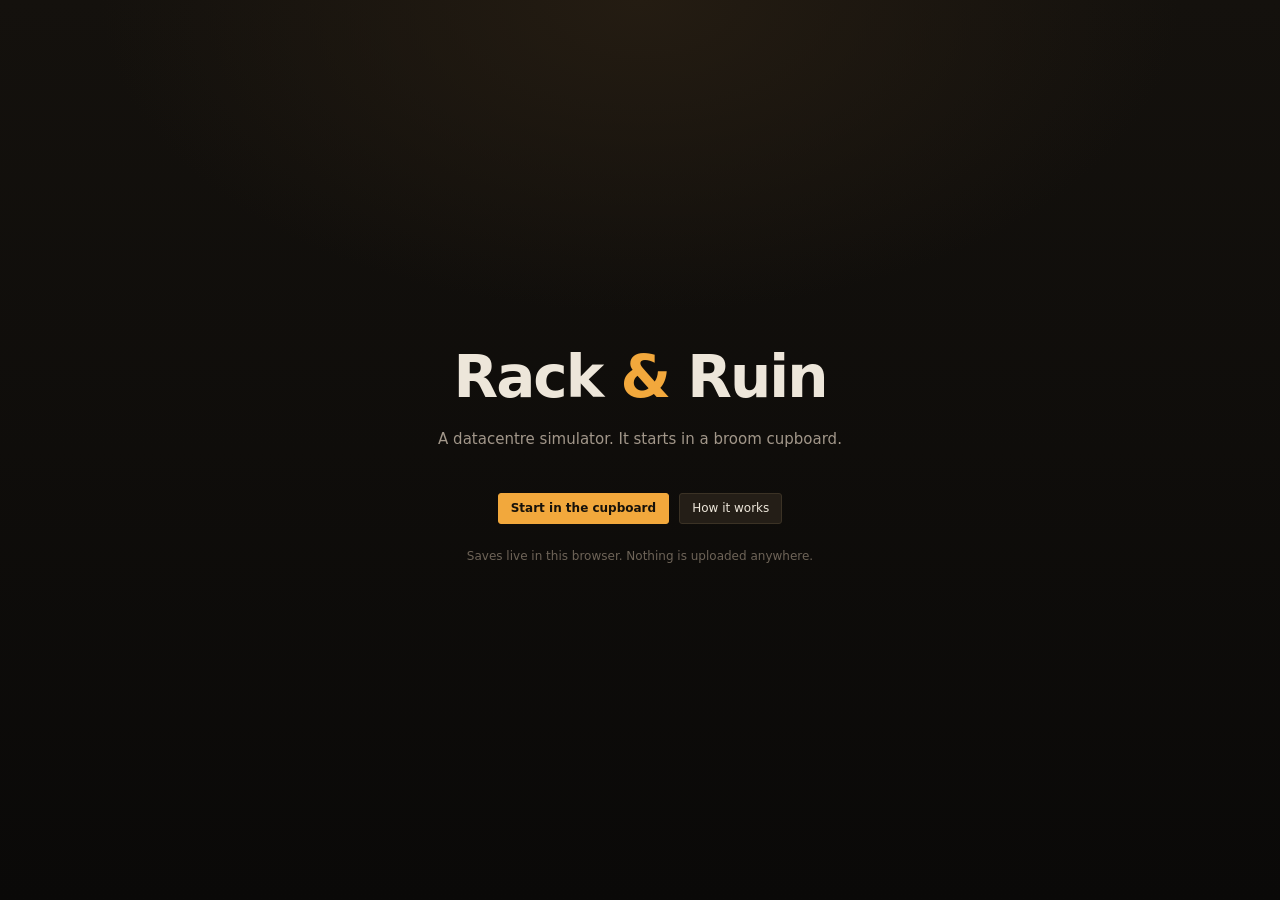
==== commit f5cf007d: "Drop contract slots, English clients, and a shipping pass Contract slots are gone. There is no cap o" ====
--- a/index.html
+++ b/index.html
@@ -4,9 +4,15 @@
 <meta charset="utf-8">
 <meta name="viewport" content="width=device-width, initial-scale=1, maximum-scale=1, user-scalable=no">
 <title>Rack &amp; Ruin — a datacentre simulator</title>
-<meta name="description" content="Build a datacentre from a broom cupboard to a continental site. Power, water, heat, contracts and a very long research tree.">
+<meta name="description" content="An incremental datacentre simulator in the browser. Build from a broom cupboard to a continental site: power, water, heat, deals — and the town next door, paying for all of it.">
+<meta name="theme-color" content="#0e0c0a">
+<meta name="color-scheme" content="dark">
+<meta property="og:type" content="website">
+<meta property="og:title" content="Rack &amp; Ruin">
+<meta property="og:description" content="An incremental datacentre simulator. It starts in a broom cupboard. Ashbrook does not survive it.">
+<meta name="twitter:card" content="summary_large_image">
 <link rel="stylesheet" href="styles/main.css">
-<link rel="icon" href="data:image/svg+xml,<svg xmlns='http://www.w3.org/2000/svg' viewBox='0 0 32 32'><rect width='32' height='32' rx='6' fill='%230d1117'/><rect x='7' y='6' width='18' height='5' rx='1.5' fill='%234fdca8'/><rect x='7' y='13.5' width='18' height='5' rx='1.5' fill='%233f7dd6'/><rect x='7' y='21' width='18' height='5' rx='1.5' fill='%23e8b44a'/></svg>">
+<link rel="icon" href="data:image/svg+xml,<svg xmlns='http://www.w3.org/2000/svg' viewBox='0 0 32 32'><rect width='32' height='32' rx='5' fill='%230e0c0a'/><rect x='6' y='5' width='20' height='6' rx='1' fill='%23f2a83c'/><rect x='6' y='13' width='20' height='6' rx='1' fill='%23f2a83c' opacity='.62'/><rect x='6' y='21' width='20' height='6' rx='1' fill='%23f2a83c' opacity='.3'/></svg>">
 </head>
 <body>
 
--- a/styles/main.css
+++ b/styles/main.css
@@ -1,26 +1,28 @@
-/* Rack & Ruin — control-room styling.
-   Rules of the house: hairlines and spacing do the separating, not borders on
-   everything. Cards are for things you act on; lists are rows. */
+/* Rack & Ruin.
+   The look is a night-shift control room: warm charcoal, bone type, amber for
+   anything that wants your attention, and cold cyan reserved for the cold side
+   of the plant. Rules and spacing separate things; borders are the exception,
+   not the rule. */
 
 :root {
-  --bg: #080c12;
-  --floor: #0a1017;
-  --panel: #0e151e;
-  --panel2: #121b26;
-  --raise: #17222f;
-  --line: #1d2937;
-  --line2: #263547;
-  --fg: #dce7f2;
-  --dim: #8598ac;
-  --dimmer: #5b6d80;
-  --acc: #4fe0ac;
-  --acc2: #55a0f0;
-  --warn: #f0b950;
-  --bad: #f0736d;
-  --good: #6fe6ab;
-  --pink: #e88ab4;
+  --bg: #0e0c0a;
+  --panel: #15120f;
+  --panel2: #1b1713;
+  --raise: #241f19;
+  --line: #292319;
+  --line2: #3b3225;
+  --fg: #ede6da;
+  --dim: #a2978a;
+  --dimmer: #6e6458;
+  --acc: #f2a83c;          /* amber — the primary voice */
+  --acc-dim: #7a5620;
+  --cold: #6fc8d8;         /* only for the cold side: cooling, water */
+  --good: #93cc6d;
+  --warn: #f2c14e;
+  --bad: #e5614f;
   --mono: ui-monospace, SFMono-Regular, "SF Mono", Menlo, Consolas, monospace;
   --sans: system-ui, -apple-system, "Segoe UI", Inter, Roboto, sans-serif;
+  --r: 5px;
 }
 
 * { box-sizing: border-box; }
@@ -34,22 +36,30 @@
 }
 button { font: inherit; color: inherit; cursor: pointer; background: none; border: 0; }
 h1, h2, h3, h4 { margin: 0; font-weight: 620; }
-::-webkit-scrollbar { width: 8px; height: 8px; }
-::-webkit-scrollbar-thumb { background: #26343f; border-radius: 4px; }
-::-webkit-scrollbar-thumb:hover { background: #33465a; }
+::-webkit-scrollbar { width: 9px; height: 9px; }
+::-webkit-scrollbar-thumb { background: #332c22; border-radius: 5px; }
+::-webkit-scrollbar-thumb:hover { background: #473d2e; }
 ::-webkit-scrollbar-track { background: transparent; }
+
+.eyebrow, .sec > h3, .todohead, .sparklabel, .vital .lbl, .mini .mk, .meter .mk,
+.speedlbl, table.grid th, .sheet h4, .sheet .gh, #objective .k, #tutorial .tk {
+  font-size: 9.5px; letter-spacing: .14em; text-transform: uppercase;
+  color: var(--dimmer); font-weight: 600;
+}
 
 /* ------------------------------------------------------------------ boot */
 
 #boot {
   position: fixed; inset: 0; z-index: 60; display: grid; place-items: center;
-  background: radial-gradient(1200px 800px at 50% -10%, #16222f, #070a0f 68%);
-}
-.bootcard { width: min(600px, 92vw); text-align: center; padding: 30px; }
-.bootcard h1 { font-size: 52px; letter-spacing: -1.5px; }
+  background:
+    radial-gradient(900px 520px at 50% 0%, #241c12 0%, transparent 60%),
+    linear-gradient(#14110d, #0a0908);
+}
+.bootcard { width: min(620px, 92vw); text-align: center; padding: 30px; }
+.bootcard h1 { font-size: 58px; letter-spacing: -2px; font-weight: 700; }
 .bootcard h1 span { color: var(--acc); }
-.bootcard .tag { color: var(--dim); margin: 8px 0 30px; font-size: 15px; }
-#bootbody { display: grid; gap: 12px; }
+.bootcard .tag { color: var(--dim); margin: 10px 0 32px; font-size: 15px; }
+#bootbody { display: grid; gap: 14px; }
 #bootbody .row { display: flex; gap: 10px; justify-content: center; flex-wrap: wrap; }
 #bootbody .note { color: var(--dimmer); font-size: 12px; }
 
@@ -60,369 +70,382 @@
 /* --------------------------------------------------------------- top bar */
 
 #topbar {
-  display: flex; align-items: stretch; gap: 18px; flex-wrap: wrap;
-  background: linear-gradient(180deg, #101a25, #0c141d);
-  border-bottom: 1px solid var(--line); padding: 7px 14px 6px;
+  display: flex; align-items: stretch; gap: 20px; flex-wrap: wrap;
+  /* When it wraps, the controls stay on the right rather than sliding left. */
+  background: linear-gradient(180deg, #191510, #120f0c);
+  border-bottom: 1px solid var(--line); padding: 8px 16px 7px;
 }
 .vital { display: flex; flex-direction: column; justify-content: center; min-width: 96px; }
-.vital .lbl { font-size: 9.5px; letter-spacing: .12em; text-transform: uppercase; color: var(--dimmer); }
-.vital .big { font-family: var(--mono); font-size: 21px; font-weight: 600; line-height: 1.12; letter-spacing: -.5px; }
+.vital .big {
+  font-family: var(--mono); font-size: 23px; font-weight: 600; line-height: 1.1;
+  letter-spacing: -.8px; font-variant-numeric: tabular-nums;
+}
 .vital .sub { font-size: 11px; color: var(--dim); font-family: var(--mono); }
 .vital.good .big { color: var(--good); }
 .vital.bad  .big { color: var(--bad); }
 .vital.warn .sub { color: var(--warn); }
-.vital.jump { cursor: pointer; border-radius: 7px; margin: -3px -7px; padding: 3px 7px; }
-.vital.jump:hover { background: #16202c; }
-.vital.jump .sub::after { content: '  →'; }
-
-.meters { display: grid; grid-template-columns: repeat(2, minmax(160px, 1fr));
-  gap: 4px 18px; align-content: center; min-width: 0; }
-.meter { display: grid; grid-template-columns: 32px 1fr 84px; align-items: center; gap: 8px; }
-.meter .mk { font-size: 9.5px; letter-spacing: .1em; color: var(--dimmer); }
-.meter .mbar { height: 5px; border-radius: 3px; background: #18232f; overflow: hidden;
-  box-shadow: inset 0 0 0 1px #1f2c3a; }
-.meter .mbar > i { display: block; height: 100%; background: var(--acc); transition: width .25s; }
-.meter .mv { font-family: var(--mono); font-size: 10.5px; color: var(--dim); text-align: right; }
+.vital.jump { cursor: pointer; border-radius: var(--r); margin: -3px -8px; padding: 3px 8px; }
+.vital.jump:hover { background: #1e1913; }
+.vital.jump .sub::after { content: ' \2192'; }
+
+.meters { display: grid; grid-template-columns: repeat(2, minmax(158px, 1fr));
+  gap: 5px 20px; align-content: center; min-width: 0; }
+.meter { display: grid; grid-template-columns: 34px 1fr 82px; align-items: center; gap: 9px; }
+.meter .mbar { height: 6px; background: #0c0a08; box-shadow: inset 0 0 0 1px #2a2419; overflow: hidden; }
+.meter .mbar > i { display: block; height: 100%; background: var(--cold); transition: width .25s; }
+.meter .mv { font-family: var(--mono); font-size: 10.5px; color: var(--dim); text-align: right;
+  font-variant-numeric: tabular-nums; }
 .meter.warn .mbar > i { background: var(--warn); }
 .meter.bad .mbar > i { background: var(--bad); }
 .meter.bad .mv { color: var(--bad); }
 
-.minis { display: grid; grid-template-columns: repeat(3, auto); gap: 2px 16px;
+.minis { display: grid; grid-template-columns: repeat(3, auto); gap: 3px 18px;
   align-content: center; min-width: 0; }
-.mini { display: flex; gap: 7px; align-items: baseline; }
-.mini .mk { font-size: 9.5px; letter-spacing: .1em; text-transform: uppercase; color: var(--dimmer); min-width: 44px; }
-.mini .mv { font-family: var(--mono); font-size: 12px; }
+.mini { display: flex; gap: 8px; align-items: baseline; }
+.mini .mk { min-width: 46px; }
+.mini .mv { font-family: var(--mono); font-size: 12px; font-variant-numeric: tabular-nums; }
 .mini.warn .mv { color: var(--warn); }
 .mini.bad .mv { color: var(--bad); }
-.mini.acc .mv { color: var(--acc2); }
-
-.divider { width: 1px; background: var(--line); margin: 4px 0; }
+.mini.acc .mv { color: var(--acc); }
+
+.divider { width: 1px; background: var(--line); margin: 5px 0; }
 .spacer { flex: 1; }
-.topright { display: flex; align-items: center; gap: 8px; flex: none; }
-.speeds { display: flex; align-self: center; background: #121b26; border: 1px solid var(--line2);
-  border-radius: 8px; padding: 2px; gap: 2px; }
+
+.topright { display: flex; align-items: center; gap: 10px; flex: none; margin-left: auto; }
+.speeds {
+  display: flex; align-items: center; gap: 3px; align-self: center;
+  background: #0d0b09; border: 1px solid var(--line2); border-radius: var(--r); padding: 3px 5px 3px 9px;
+}
+.speedlbl { margin-right: 4px; }
 .sp {
-  min-width: 34px; padding: 4px 7px; border-radius: 6px; font-size: 11.5px;
-  font-family: var(--mono); color: var(--dimmer);
-}
-.sp:hover { color: var(--fg); background: #1b2734; }
-.sp.on { background: #17402f; color: var(--acc); }
-.sp.on.paused { background: #3d2a12; color: var(--warn); }
+  min-width: 40px; padding: 6px 9px; border-radius: 3px; font-size: 12.5px; font-weight: 600;
+  font-family: var(--mono); color: var(--dim); letter-spacing: .02em;
+}
+.sp:hover { color: var(--fg); background: #241e16; }
+.sp.on { background: var(--acc); color: #17120a; }
+.sp.on.paused { background: #4a3410; color: var(--warn); box-shadow: inset 0 0 0 1px var(--warn); }
 
 .topbtn {
-  align-self: center; background: #17222f; border: 1px solid var(--line2); border-radius: 7px;
-  padding: 6px 12px; font-size: 12px; color: var(--dim);
-}
-.topbtn:hover { background: #1f2d3d; color: var(--fg); }
-.topbtn.on { border-color: var(--acc); color: var(--acc); }
+  align-self: center; background: #1c1712; border: 1px solid var(--line2); border-radius: var(--r);
+  padding: 7px 13px; font-size: 12px; color: var(--dim);
+}
+.topbtn:hover { background: #262019; color: var(--fg); }
 
 /* ----------------------------------------------------------------- main */
 
-#main { display: grid; grid-template-columns: 1fr 400px; min-height: 0; }
+#main { display: grid; grid-template-columns: 1fr 412px; min-height: 0; }
 
 #floor { display: grid; grid-template-rows: auto 1fr auto; min-width: 0; min-height: 0; }
 #floorhead {
-  display: flex; align-items: center; gap: 12px; padding: 6px 14px;
-  border-bottom: 1px solid var(--line); background: #0c131b;
+  display: flex; align-items: center; gap: 12px; padding: 7px 16px;
+  border-bottom: 1px solid var(--line); background: #120f0c;
 }
 #facilityname { font-weight: 600; font-size: 13px; }
-#facilityname small { color: var(--dim); font-weight: 400; margin-left: 8px; }
-#floortools { margin-left: auto; display: flex; gap: 4px; flex-wrap: wrap; }
-.tool {
-  border-radius: 999px; padding: 4px 11px; font-size: 11.5px; color: var(--dim);
-  border: 1px solid transparent;
-}
-.tool:hover { background: #16202c; color: var(--fg); }
-.tool.on { background: #16332b; border-color: #2c6b53; color: var(--acc); }
+#floortools { margin-left: auto; display: flex; gap: 3px; flex-wrap: wrap; }
+.tool { border-radius: 3px; padding: 5px 11px; font-size: 11.5px; color: var(--dim); }
+.tool:hover { background: #201a14; color: var(--fg); }
+.tool.on { background: var(--acc-dim); color: #ffdca0; box-shadow: inset 0 0 0 1px #8a6224; }
 
 #canvaswrap { position: relative; overflow: hidden; min-height: 220px;
-  background: radial-gradient(1000px 700px at 45% 12%, #101923, #070b10 72%); }
+  background: radial-gradient(900px 640px at 46% 14%, #191510, #0b0908 74%); }
 #view { display: block; width: 100%; height: 100%; cursor: crosshair; touch-action: none; }
 
 #ghost {
-  position: absolute; left: 12px; bottom: 12px; pointer-events: none;
-  background: #0b131bd8; border: 1px solid var(--line2); border-radius: 999px;
-  padding: 4px 13px; font-size: 11.5px; color: var(--dim); max-width: 340px;
-  white-space: nowrap; overflow: hidden; text-overflow: ellipsis;
+  position: absolute; left: 14px; bottom: 14px; pointer-events: none;
+  background: #120f0cdd; border: 1px solid var(--line2); border-radius: 3px;
+  padding: 5px 12px; font-size: 11.5px; color: var(--dim); max-width: 360px;
+  white-space: nowrap; overflow: hidden; text-overflow: ellipsis; font-family: var(--mono);
 }
 
 #events { display: flex; gap: 5px; flex-wrap: wrap; }
 .ev {
-  display: inline-flex; align-items: baseline; gap: 7px; padding: 2px 10px;
-  border-radius: 999px; font-size: 11px; border: 1px solid var(--line2);
-  background: #14202c; color: var(--dim); cursor: help;
-}
-.ev b { color: var(--fg); font-weight: 550; }
+  display: inline-flex; align-items: baseline; gap: 8px; padding: 3px 10px;
+  border-radius: 3px; font-size: 11px; border-left: 2px solid var(--line2);
+  background: #1a1611; color: var(--dim); cursor: help;
+}
+.ev b { color: var(--fg); font-weight: 600; }
 .ev .t { font-family: var(--mono); font-size: 10px; color: var(--dimmer); }
-.ev.good { border-color: #2c6b53; background: #12241d; }
+.ev.good { border-left-color: var(--good); }
 .ev.good b { color: var(--good); }
-.ev.bad { border-color: #6b3030; background: #241516; }
+.ev.bad { border-left-color: var(--bad); }
 .ev.bad b { color: var(--bad); }
 
 /* ------------------------------------------------------------- inspector */
 
 #inspector {
-  border-top: 1px solid var(--line); background: #0c131b;
-  padding: 9px 14px; height: 27vh; min-height: 150px; max-height: 260px; overflow: auto;
+  border-top: 1px solid var(--line); background: #120f0c;
+  padding: 11px 16px; height: 27vh; min-height: 150px; max-height: 262px; overflow: auto;
 }
 #inspector .empty { color: var(--dimmer); font-size: 12px; }
 #inspector .kv { max-width: 440px; }
-#inspector table.grid { max-width: 640px; }
-
-.todohead { font-size: 9.5px; letter-spacing: .12em; text-transform: uppercase;
-  color: var(--dimmer); margin-bottom: 7px; }
+#inspector table.grid { max-width: 660px; }
+
+.todohead { margin-bottom: 8px; }
 .todo {
-  display: flex; align-items: center; gap: 10px; width: 100%; max-width: 780px;
-  border-radius: 8px; padding: 6px 11px; margin-bottom: 3px;
-  font-size: 12.5px; text-align: left; color: var(--fg);
-}
-.todo:hover { background: #16212d; }
-.todo .dot { width: 7px; height: 7px; border-radius: 50%; flex: none; background: var(--dim); }
+  display: flex; align-items: center; gap: 11px; width: 100%; max-width: 800px;
+  padding: 7px 12px; margin-bottom: 2px; font-size: 12.5px; text-align: left; color: var(--fg);
+  border-left: 2px solid #3a3128; background: #17130f;
+}
+.todo:hover { background: #201a14; }
+.todo .dot { display: none; }
 .todo .txt { flex: 1; }
 .todo .go { color: var(--dimmer); font-size: 11px; opacity: 0; white-space: nowrap; }
 .todo:hover .go { color: var(--acc); opacity: 1; }
-.todo.bad .dot { background: var(--bad); }
-.todo.warn .dot { background: var(--warn); }
-.todo.good .dot { background: var(--good); }
-.todo.info .dot { background: var(--acc2); }
+.todo.bad { border-left-color: var(--bad); }
+.todo.warn { border-left-color: var(--warn); }
+.todo.good { border-left-color: var(--good); }
+.todo.info { border-left-color: var(--cold); }
 
 /* ----------------------------------------------------------------- panel */
 
 #panel { display: grid; grid-template-rows: auto 1fr; border-left: 1px solid var(--line);
   background: var(--panel); min-height: 0; }
-#tabs { display: flex; flex-wrap: wrap; gap: 1px; padding: 7px 6px 0; background: #0c131b;
+#tabs { display: flex; flex-wrap: wrap; gap: 0; padding: 0 6px; background: #120f0c;
   border-bottom: 1px solid var(--line); }
 .tab {
-  padding: 5px 9px; font-size: 12px; white-space: nowrap; color: var(--dim); border-radius: 7px 7px 0 0;
-  border-bottom: 2px solid transparent;
+  padding: 10px 7px 9px; font-size: 11.5px; letter-spacing: -.1px; color: var(--dim); white-space: nowrap;
+  border-bottom: 2px solid transparent; margin-bottom: -1px;
 }
 .tab:hover { color: var(--fg); }
-.tab.on { color: var(--acc); border-bottom-color: var(--acc); background: var(--panel); }
-#tabbody { overflow: auto; padding: 12px 12px 24px; }
-
-.sec { margin-bottom: 20px; }
-.sec > h3 { font-size: 9.5px; letter-spacing: .12em; text-transform: uppercase;
-  color: var(--dimmer); margin-bottom: 8px; }
-.hint { color: var(--dim); font-size: 12px; margin-bottom: 10px; line-height: 1.5; }
-
-/* Rows: the default for anything list-shaped. No border per item. */
+.tab.on { color: var(--acc); border-bottom-color: var(--acc); }
+#tabbody { overflow: auto; padding: 14px 14px 28px; }
+
+.sec { margin-bottom: 22px; }
+.sec > h3 { margin-bottom: 9px; padding-bottom: 6px; border-bottom: 1px solid var(--line); }
+.hint { color: var(--dim); font-size: 12px; margin-bottom: 11px; line-height: 1.55; }
+
+/* Rows: the default for anything list-shaped. */
 .row {
-  display: grid; grid-template-columns: 34px 1fr; gap: 11px;
-  padding: 9px 10px; border-radius: 9px; width: 100%; text-align: left;
+  display: grid; grid-template-columns: 34px 1fr; gap: 12px;
+  padding: 10px 8px; width: 100%; text-align: left;
   border-top: 1px solid var(--line);
 }
 .row:first-of-type { border-top: 0; }
 .row.click { cursor: pointer; }
 .row.click:hover { background: var(--panel2); }
-.row.owned { background: #10201a; }
-.row.locked { opacity: .42; }
+.row.owned { background: #191a11; box-shadow: inset 2px 0 0 var(--good); }
+.row.locked { opacity: .38; }
 .row.cant .price { color: var(--warn); }
-.row .ico {
-  width: 34px; height: 34px; border-radius: 8px; background: #131d28 center/22px no-repeat;
-  border: 1px solid var(--line2);
-}
+.row .ico { width: 34px; height: 34px; border-radius: 3px; background: #100d0a center/22px no-repeat;
+  border: 1px solid var(--line2); }
 .row .body { min-width: 0; }
 .row .head { display: flex; align-items: baseline; gap: 8px; }
-.row .head b { font-weight: 600; font-size: 13px; }
-.row .price { margin-left: auto; font-family: var(--mono); font-size: 12px; color: var(--dim); }
+.row .head b { font-weight: 650; font-size: 13.5px; }
+.row .price { margin-left: auto; font-family: var(--mono); font-size: 12px; color: var(--dim);
+  font-variant-numeric: tabular-nums; }
 .row .price.ok { color: var(--good); }
-.row .desc { color: var(--dim); font-size: 12px; margin-top: 2px; }
-.row .meta { display: flex; flex-wrap: wrap; gap: 3px 12px; margin-top: 5px;
+.row .desc { color: var(--dim); font-size: 12px; margin-top: 3px; }
+.row .meta { display: flex; flex-wrap: wrap; gap: 3px 14px; margin-top: 6px;
   font-family: var(--mono); font-size: 10.5px; color: var(--dimmer); }
 .row .meta b { color: var(--dim); font-weight: 500; }
-.row .note { color: var(--dimmer); font-size: 11.5px; margin-top: 4px; }
-
-/* Cards: reserved for discrete things you act on, like a contract. */
-.card {
-  background: var(--panel2); border: 1px solid var(--line); border-radius: 10px;
-  padding: 11px 12px; margin-bottom: 8px;
-}
+.row .note { color: var(--dimmer); font-size: 11.5px; margin-top: 5px; }
+
+/* Cards: for discrete things you act on. */
+.card { background: var(--panel2); border-radius: var(--r); padding: 12px 13px; margin-bottom: 9px;
+  box-shadow: inset 0 0 0 1px var(--line); }
 .card.click { cursor: pointer; }
-.card.click:hover { border-color: var(--line2); background: var(--raise); }
-.card.owned { border-color: #2c6b53; background: #12241d; }
-.card.cant { opacity: .68; }
+.card.click:hover { background: var(--raise); }
+.card.owned { box-shadow: inset 0 0 0 1px #4a5a2c, inset 3px 0 0 var(--good); background: #191a11; }
+.card.cant { opacity: .66; }
 .card .title { display: flex; align-items: baseline; gap: 8px; }
-.card .title b { font-weight: 600; }
+.card .title b { font-weight: 650; }
 .card .title .price { margin-left: auto; font-family: var(--mono); font-size: 12px; color: var(--warn); }
 .card .title .price.ok { color: var(--good); }
-.card .desc { color: var(--dim); font-size: 12px; margin-top: 4px; }
-.card .meta { display: flex; flex-wrap: wrap; gap: 4px 12px; margin-top: 6px;
+.card .desc { color: var(--dim); font-size: 12px; margin-top: 5px; }
+.card .meta { display: flex; flex-wrap: wrap; gap: 4px 14px; margin-top: 7px;
   font-family: var(--mono); font-size: 10.5px; color: var(--dimmer); }
 .card .meta b { color: var(--fg); font-weight: 500; }
 
-.pill { display: inline-block; padding: 1px 7px; border-radius: 999px; font-size: 10px;
-  background: #1a2634; color: var(--dim); border: 1px solid var(--line2); }
-.pill.acc { color: var(--acc); border-color: #2c6b53; background: #12241d; }
-.pill.bad { color: var(--bad); border-color: #6b3030; background: #241516; }
-.pill.warn { color: var(--warn); border-color: #6b5730; background: #241f14; }
-.pill.new { color: #0a1017; background: var(--acc); border-color: var(--acc); font-weight: 700; }
-
-.btn {
-  background: #1a2634; border: 1px solid var(--line2); border-radius: 7px;
-  padding: 5px 11px; font-size: 12px;
-}
-.btn:hover:not(:disabled) { background: #22303f; }
-.btn:disabled { opacity: .38; cursor: not-allowed; }
-.btn.primary { background: #17402f; border-color: #2c7a5c; color: #a8f0cf; }
-.btn.primary:hover:not(:disabled) { background: #1e5340; }
-.btn.danger { background: #3d1a1a; border-color: #7a2c2c; color: #f0a8a8; }
-.btn.small { padding: 3px 9px; font-size: 11px; }
-.btnrow { display: flex; gap: 6px; flex-wrap: wrap; margin-top: 8px; }
-
-.bar { height: 5px; background: #0c141d; border-radius: 3px; overflow: hidden; margin-top: 7px; }
-.bar > i { display: block; height: 100%; background: var(--acc); transition: width .25s; }
+.pill { display: inline-block; padding: 1px 7px; border-radius: 2px; font-size: 10px;
+  background: #241e16; color: var(--dim); letter-spacing: .04em; }
+.pill.acc { color: var(--good); background: #1d2314; }
+.pill.bad { color: var(--bad); background: #2a1614; }
+.pill.warn { color: var(--warn); background: #2a2214; }
+.pill.new { color: #17120a; background: var(--acc); font-weight: 700; }
+
+.btn { background: #241e17; border: 1px solid var(--line2); border-radius: 3px;
+  padding: 6px 12px; font-size: 12px; }
+.btn:hover:not(:disabled) { background: #2f2820; }
+.btn:disabled { opacity: .35; cursor: not-allowed; }
+.btn.primary { background: var(--acc); border-color: var(--acc); color: #17120a; font-weight: 600; }
+.btn.primary:hover:not(:disabled) { background: #ffbb52; }
+.btn.danger { background: #331914; border-color: #6b3026; color: #f0a89e; }
+.btn.small { padding: 4px 10px; font-size: 11px; }
+.btnrow { display: flex; gap: 6px; flex-wrap: wrap; margin-top: 9px; }
+
+.bar { height: 6px; background: #0c0a08; overflow: hidden; margin-top: 8px;
+  box-shadow: inset 0 0 0 1px #2a2419; }
+.bar > i { display: block; height: 100%; background: var(--good); transition: width .25s; }
 .bar.warn > i { background: var(--warn); }
 .bar.bad > i { background: var(--bad); }
 
-.kv { display: grid; grid-template-columns: auto 1fr; gap: 3px 12px; font-family: var(--mono);
-  font-size: 11.5px; }
+.kv { display: grid; grid-template-columns: auto 1fr; gap: 4px 14px; font-family: var(--mono);
+  font-size: 11.5px; font-variant-numeric: tabular-nums; }
 .kv .k { color: var(--dimmer); }
 .kv .v { text-align: right; }
 
 table.grid { width: 100%; border-collapse: collapse; font-size: 12px; }
-table.grid th { text-align: left; color: var(--dimmer); font-weight: 500; font-size: 9.5px;
-  text-transform: uppercase; letter-spacing: .1em; padding: 3px 5px; }
-table.grid td { padding: 5px 5px; border-top: 1px solid var(--line); font-family: var(--mono); }
+table.grid th { text-align: left; padding: 4px 5px; }
+table.grid td { padding: 6px 5px; border-top: 1px solid var(--line); font-family: var(--mono);
+  font-variant-numeric: tabular-nums; }
 
 input[type=range] { width: 100%; accent-color: var(--acc); }
 input[type=text], textarea {
-  width: 100%; background: #0b131b; border: 1px solid var(--line2);
-  color: var(--fg); border-radius: 7px; padding: 7px 9px; font-family: var(--mono); font-size: 12px;
+  width: 100%; background: #0c0a08; border: 1px solid var(--line2);
+  color: var(--fg); border-radius: 3px; padding: 8px 10px; font-family: var(--mono); font-size: 12px;
+}
+
+/* -------------------------------------------------------- compute & plots */
+
+.bignum { font-family: var(--mono); font-size: 30px; font-weight: 600; letter-spacing: -1.2px;
+  line-height: 1.05; margin-bottom: 10px; font-variant-numeric: tabular-nums; }
+.stack { display: flex; height: 12px; overflow: hidden; background: #0c0a08;
+  box-shadow: inset 0 0 0 1px #2a2419; }
+.stack .seg { height: 100%; transition: width .3s; }
+.stack .seg.sold { background: var(--good); }
+.stack .seg.free { background: #4a3f31; }
+.stack .seg.rnd { background: var(--cold); }
+.stacklegend { display: flex; flex-wrap: wrap; gap: 5px 18px; margin-top: 9px; font-size: 11.5px; }
+.sl { display: flex; align-items: center; gap: 7px; }
+.sl i { width: 9px; height: 9px; }
+.sl i.sold { background: var(--good); }
+.sl i.free { background: #4a3f31; }
+.sl i.rnd { background: var(--cold); }
+.sl .k { color: var(--dim); }
+.sl .v { font-family: var(--mono); font-variant-numeric: tabular-nums; }
+
+.spark { margin: 3px 0 14px; }
+.spark svg { width: 100%; height: 48px; display: block; }
+.sparkempty { color: var(--dimmer); font-size: 11.5px; padding: 14px 0; }
+.sparkends { display: flex; justify-content: space-between; font-family: var(--mono);
+  font-size: 10px; color: var(--dimmer); margin-top: 3px; }
+.sparklabel { margin-bottom: 3px; }
+.keeps { display: grid; grid-template-columns: 1fr 1fr; gap: 12px; margin: 12px 0 4px; }
+.keep .kh { font-size: 9.5px; letter-spacing: .14em; text-transform: uppercase; font-weight: 600;
+  margin-bottom: 5px; }
+.keep.good .kh { color: var(--good); }
+.keep.bad .kh { color: var(--bad); }
+.keep .ki { font-size: 12px; color: var(--dim); padding-left: 11px; position: relative; }
+.keep .ki::before { content: ''; position: absolute; left: 0; top: 7px; width: 4px; height: 4px;
+  background: currentColor; opacity: .5; }
+.lvlbar { display: flex; gap: 2px; margin-top: 7px; }
+.lvlbar i { flex: 1; height: 3px; background: #2f281e; }
+.lvlbar i.on { background: var(--acc); }
+
+.townstage { font-size: 15px; font-weight: 650; margin: 12px 0 3px; }
+
+#paused { position: absolute; inset: 0; display: grid; place-items: center; pointer-events: none;
+  background: #0e0c0a55; z-index: 18; }
+#paused span {
+  font-size: 12px; letter-spacing: .22em; text-transform: uppercase; color: var(--warn);
+  background: #17120bee; border: 1px solid #6b5730; border-radius: 3px; padding: 7px 20px;
+  font-weight: 600;
 }
 
 /* ------------------------------------------------------------- guided start */
 
 #tutorial {
-  position: absolute; left: 14px; top: 14px; width: min(330px, 62%); z-index: 22;
-  background: linear-gradient(#152537, #101c29); border: 1px solid #2f6f8f;
-  border-left: 3px solid var(--acc); border-radius: 11px; padding: 12px 14px 11px;
-  box-shadow: 0 16px 44px #000a; animation: pop .3s ease-out;
-}
-#tutorial .tk { font-size: 9.5px; letter-spacing: .12em; text-transform: uppercase; color: var(--acc); }
-#tutorial .tt { font-size: 15.5px; font-weight: 650; margin: 3px 0 5px; }
-#tutorial .tb { font-size: 12.5px; color: #c6d7e6; line-height: 1.5; }
-#tutorial .tn { font-size: 11.5px; color: var(--dim); margin-top: 6px; font-style: italic; }
-#tutorial .tfoot { display: flex; align-items: center; gap: 10px; margin-top: 10px; }
+  position: absolute; left: 16px; top: 16px; width: min(340px, 62%); z-index: 22;
+  background: linear-gradient(#221a11, #171208); border: 1px solid #6b4d1e;
+  border-left: 3px solid var(--acc); border-radius: var(--r); padding: 13px 15px 12px;
+  box-shadow: 0 18px 48px #000b;
+}
+#tutorial .tt { font-size: 16px; font-weight: 700; margin: 4px 0 6px; }
+#tutorial .tb { font-size: 12.5px; color: #ded2c0; line-height: 1.55; }
+#tutorial .tn { font-size: 11.5px; color: var(--dim); margin-top: 7px; font-style: italic; }
+#tutorial .tfoot { display: flex; align-items: center; gap: 10px; margin-top: 11px; }
 #tutorial .tdots { display: flex; gap: 4px; margin-right: auto; }
-#tutorial .tdots i { width: 17px; height: 3px; border-radius: 2px; background: #2c3f55; }
+#tutorial .tdots i { width: 18px; height: 3px; background: #3d3325; }
 #tutorial .tdots i.on { background: var(--acc); }
-#tutorial .tdots i.now { background: var(--warn); }
+#tutorial .tdots i.now { background: #fff0d0; }
 #tutorial .tskip { color: var(--dimmer); font-size: 11px; text-decoration: underline; padding: 2px 4px; }
 #tutorial .tskip:hover { color: var(--fg); }
 
-.tut-target {
-  outline: 2px solid var(--acc); outline-offset: 2px; border-radius: 9px;
-  animation: aim 1.5s ease-in-out infinite;
-}
+.tut-target { outline: 2px solid var(--acc); outline-offset: 2px; border-radius: 3px;
+  animation: aim 1.5s ease-in-out infinite; }
 @keyframes aim {
-  0%, 100% { box-shadow: 0 0 0 0 #4fe0ac66; }
-  50%      { box-shadow: 0 0 0 7px #4fe0ac00; }
+  0%, 100% { box-shadow: 0 0 0 0 #f2a83c66; }
+  50%      { box-shadow: 0 0 0 8px #f2a83c00; }
 }
 #canvaswrap.tut-target { outline-offset: -3px; border-radius: 0; }
 
 /* ------------------------------------------------------------------- log */
 
-#logbar { display: grid; grid-template-columns: 330px 1fr; gap: 14px; align-items: center;
-  border-top: 1px solid var(--line); background: #0c131b; padding: 5px 14px; min-height: 54px; }
+#logbar { display: grid; grid-template-columns: 340px 1fr; gap: 16px; align-items: center;
+  border-top: 1px solid var(--line); background: #120f0c; padding: 6px 16px; min-height: 54px; }
 #objective { font-size: 12px; line-height: 1.32; }
-#objective .k { color: var(--dimmer); font-size: 9.5px; text-transform: uppercase; letter-spacing: .12em; }
-#objective .n { color: var(--acc); font-weight: 600; }
+#objective .n { color: var(--acc); font-weight: 650; }
 #objective .h { color: var(--dim); }
-#logfeed { display: flex; gap: 16px; overflow: hidden; font-size: 12px; white-space: nowrap; }
+#logfeed { display: flex; gap: 18px; overflow: hidden; font-size: 12px; white-space: nowrap; }
 #logfeed .e { color: var(--dim); }
 #logfeed .e.good { color: var(--good); }
 #logfeed .e.bad { color: var(--bad); }
 
 /* ------------------------------------------------------- tooltip & modals */
 
-.spark { margin: 2px 0 12px; }
-.spark svg { width: 100%; height: 46px; display: block; }
-.sparkempty { color: var(--dimmer); font-size: 11.5px; padding: 12px 0; }
-.sparkends { display: flex; justify-content: space-between; font-family: var(--mono);
-  font-size: 10px; color: var(--dimmer); margin-top: 2px; }
-.bignum { font-family: var(--mono); font-size: 26px; font-weight: 600; letter-spacing: -1px;
-  line-height: 1.1; margin-bottom: 8px; }
-.stack { display: flex; height: 10px; border-radius: 5px; overflow: hidden; background: #0c141d; }
-.stack .seg { height: 100%; transition: width .3s; }
-.stack .seg.sold { background: var(--good); }
-.stack .seg.free { background: #3c4c5e; }
-.stack .seg.rnd { background: var(--acc2); }
-.stacklegend { display: flex; flex-wrap: wrap; gap: 4px 16px; margin-top: 8px; font-size: 11.5px; }
-.sl { display: flex; align-items: center; gap: 6px; }
-.sl i { width: 8px; height: 8px; border-radius: 2px; }
-.sl i.sold { background: var(--good); }
-.sl i.free { background: #3c4c5e; }
-.sl i.rnd { background: var(--acc2); }
-.sl .k { color: var(--dim); }
-.sl .v { font-family: var(--mono); }
-
-.townstage { font-size: 14.5px; font-weight: 650; margin: 10px 0 2px; }
-.sparklabel { font-size: 9.5px; letter-spacing: .12em; text-transform: uppercase;
-  color: var(--dimmer); margin-bottom: 2px; }
-
-#paused {
-  position: absolute; inset: 0; display: grid; place-items: center; pointer-events: none;
-  background: #060a0f55; z-index: 18;
-}
-#paused span {
-  font-size: 12px; letter-spacing: .18em; text-transform: uppercase; color: var(--warn);
-  background: #101a26e0; border: 1px solid #6b5730; border-radius: 999px; padding: 6px 18px;
-}
-
 #tip {
-  position: fixed; z-index: 70; pointer-events: none; max-width: 300px;
-  background: #0e1926; border: 1px solid #2c4055; border-radius: 9px;
-  padding: 9px 12px; box-shadow: 0 14px 38px #000b;
+  position: fixed; z-index: 70; pointer-events: none; max-width: 310px;
+  background: #16120d; border: 1px solid var(--line2); border-left: 2px solid var(--acc);
+  border-radius: 3px; padding: 10px 13px; box-shadow: 0 16px 40px #000c;
   animation: tipin .12s ease-out;
 }
-#tip .tiph { font-size: 11.5px; font-weight: 650; color: var(--acc); margin-bottom: 3px; }
-#tip .tipb { font-size: 12px; color: #c6d7e6; line-height: 1.45; }
-#tip .tipb + .tipb { margin-top: 5px; }
+#tip .tiph { font-size: 11.5px; font-weight: 700; color: var(--acc); margin-bottom: 4px;
+  letter-spacing: .02em; }
+#tip .tipb { font-size: 12px; color: #ded2c0; line-height: 1.5; }
+#tip .tipb + .tipb { margin-top: 6px; }
 @keyframes tipin { from { opacity: 0; transform: translateY(3px); } }
 
 #modal { position: fixed; inset: 0; z-index: 50; display: grid; place-items: center;
-  background: #03060acc; backdrop-filter: blur(4px); padding: 20px; }
-.sheet { width: min(580px, 96vw); max-height: 86vh; overflow: auto; background: var(--panel);
-  border: 1px solid var(--line2); border-radius: 14px; padding: 20px 22px;
-  box-shadow: 0 28px 80px #000b; }
-.sheet h2 { font-size: 20px; margin-bottom: 4px; }
-.sheet .sub { color: var(--dim); font-size: 12.5px; margin-bottom: 16px; }
+  background: #06050488; backdrop-filter: blur(4px); padding: 20px; }
+.sheet { width: min(600px, 96vw); max-height: 86vh; overflow: auto; background: var(--panel);
+  border: 1px solid var(--line2); border-top: 3px solid var(--acc); border-radius: var(--r);
+  padding: 22px 24px; box-shadow: 0 30px 90px #000d; }
+.sheet h2 { font-size: 22px; margin-bottom: 5px; letter-spacing: -.4px; }
+.sheet .sub { color: var(--dim); font-size: 12.5px; margin-bottom: 18px; }
 .sheet p { color: var(--fg); }
-.sheet h4, .sheet .gh { font-size: 9.5px; letter-spacing: .12em; text-transform: uppercase;
-  color: var(--dimmer); margin: 16px 0 7px; }
-.gintro p { margin: 0 0 9px; color: #c6d7e6; font-size: 13px; }
-.gsec .kv { grid-template-columns: 100px 1fr; gap: 5px 14px; }
-.gsec .kv .v { text-align: left; color: #bccddd; font-family: var(--sans); font-size: 12.5px; }
-.gsec .kv .k { color: var(--acc); font-family: var(--sans); font-size: 12.5px; }
-.glegend { display: grid; gap: 6px; }
-.grow { display: flex; align-items: center; gap: 9px; font-size: 12.5px; }
-.gsw { width: 12px; height: 12px; border-radius: 3px; flex: none; }
-.grow b { font-weight: 600; }
+.sheet h4, .sheet .gh { margin: 18px 0 8px; }
+.gintro p { margin: 0 0 10px; color: #ded2c0; font-size: 13px; }
+.gsec .kv { grid-template-columns: 104px 1fr; gap: 6px 14px; }
+.gsec .kv .v { text-align: left; color: #cec2b2; font-family: var(--sans); font-size: 12.5px; }
+.gsec .kv .k { color: var(--acc); font-family: var(--sans); font-size: 12.5px; font-weight: 600; }
+.glegend { display: grid; gap: 7px; }
+.grow { display: flex; align-items: center; gap: 10px; font-size: 12.5px; }
+.gsw { width: 12px; height: 12px; flex: none; }
+.grow b { font-weight: 650; }
 .gnote { color: var(--dim); }
 
-#toasts { position: absolute; right: 12px; bottom: 12px; z-index: 20; display: grid; gap: 5px;
-  justify-items: end; pointer-events: none; max-width: min(320px, 64%); }
+#toasts { position: absolute; right: 14px; bottom: 14px; z-index: 20; display: grid; gap: 5px;
+  justify-items: end; pointer-events: none; max-width: min(330px, 64%); }
 .toast {
-  display: flex; align-items: center; gap: 8px;
-  background: #101b27e8; border: 1px solid var(--line2); border-radius: 999px;
-  padding: 4px 13px 4px 10px; font-size: 11.5px; color: #bccddd;
-  box-shadow: 0 8px 22px #0008; animation: pop .22s ease-out;
-}
-.toast::before { content: ''; width: 6px; height: 6px; border-radius: 50%; flex: none; background: var(--acc); }
-.toast.bad { color: #f4c0be; border-color: #6b3030; }
-.toast.bad::before { background: var(--bad); }
-.toast.warn { color: #f4dfb2; border-color: #6b5730; }
-.toast.warn::before { background: var(--warn); }
+  display: flex; align-items: center; gap: 9px;
+  background: #17130ee8; border-left: 2px solid var(--acc); border-radius: 3px;
+  padding: 6px 13px; font-size: 11.5px; color: #cec2b2; box-shadow: 0 8px 22px #0009;
+  animation: pop .22s ease-out;
+}
+.toast.bad { color: #f2bcb5; border-left-color: var(--bad); }
+.toast.warn { color: #f2dfb2; border-left-color: var(--warn); }
 @keyframes pop { from { opacity: 0; transform: translateY(6px); } }
 
+/* --------------------------------------------------------- accessibility */
+
+:focus-visible { outline: 2px solid var(--acc); outline-offset: 2px; border-radius: 2px; }
+button:focus:not(:focus-visible) { outline: none; }
+
+@media (prefers-reduced-motion: reduce) {
+  *, *::before, *::after {
+    animation-duration: .001ms !important; animation-iteration-count: 1 !important;
+    transition-duration: .001ms !important;
+  }
+}
+
 /* ------------------------------------------------------------ responsive */
 
-@media (max-width: 1440px) {
-  #topbar { gap: 14px; }
+@media (max-width: 1460px) {
+  #topbar { gap: 15px; }
   .minis { grid-template-columns: repeat(2, auto); }
 }
 @media (max-width: 1180px) {
-  #main { grid-template-columns: 1fr 350px; }
+  #main { grid-template-columns: 1fr 356px; }
   .meters { grid-template-columns: 1fr; }
 }
 @media (max-width: 900px) {
@@ -431,6 +454,5 @@
   #inspector { height: 21vh; min-height: 120px; }
   #logbar { grid-template-columns: 1fr; }
   #logfeed { display: none; }
-  #topbar { gap: 14px; }
   .divider { display: none; }
 }
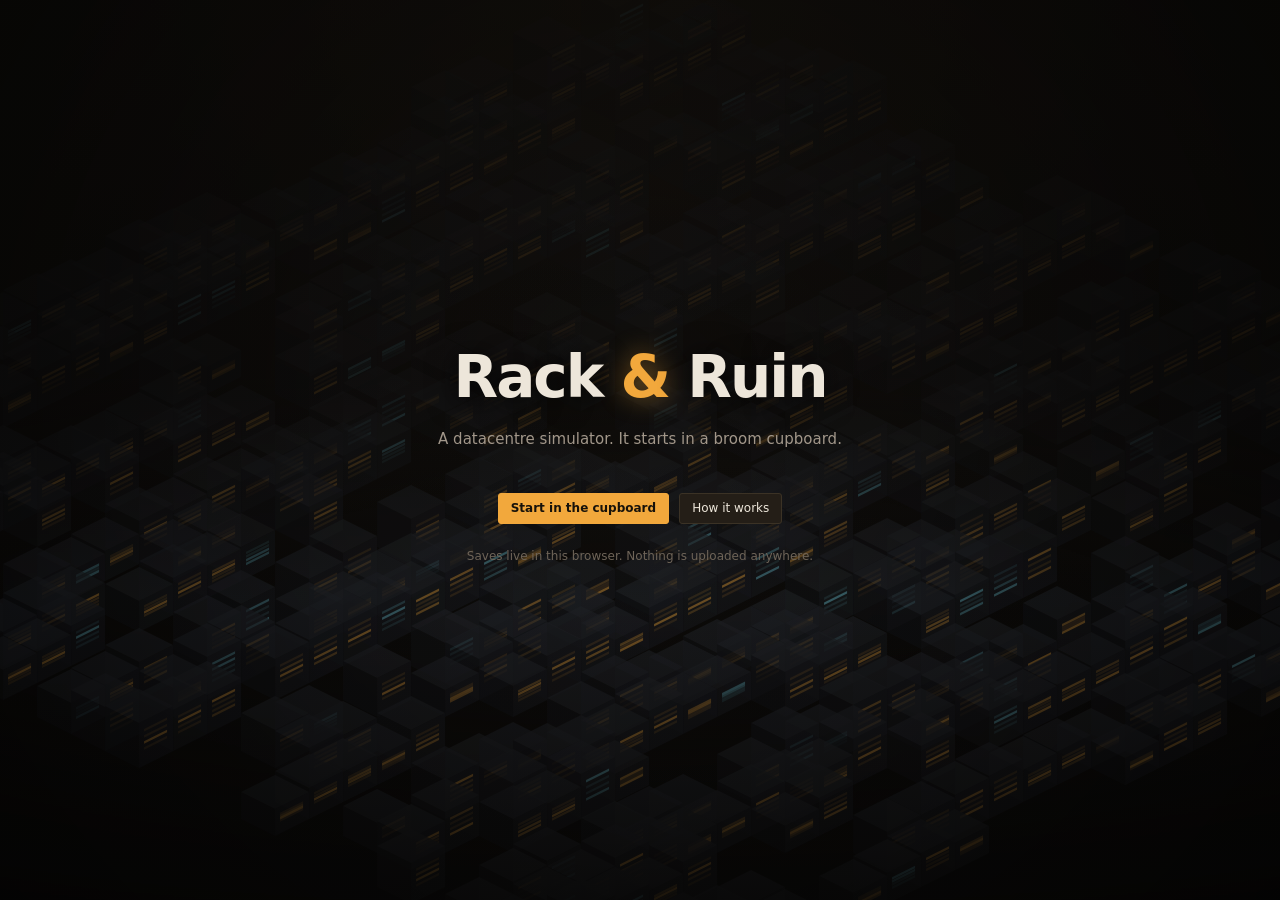
==== commit cee7276f: "Give the site a sky, a soundtrack and a title screen Four things that make the place feel inhabited " ====
--- a/index.html
+++ b/index.html
@@ -49,6 +49,7 @@
 </div>
 
 <div id="boot">
+  <canvas id="bootsky" aria-hidden="true"></canvas>
   <div class="bootcard">
     <h1>Rack <span>&amp;</span> Ruin</h1>
     <p class="tag">A datacentre simulator. It starts in a broom cupboard.</p>
--- a/styles/main.css
+++ b/styles/main.css
@@ -55,9 +55,14 @@
     radial-gradient(900px 520px at 50% 0%, #241c12 0%, transparent 60%),
     linear-gradient(#14110d, #0a0908);
 }
-.bootcard { width: min(620px, 92vw); text-align: center; padding: 30px; }
+#bootsky { position: absolute; inset: 0; width: 100%; height: 100%; display: block; }
+.bootcard { position: relative; width: min(620px, 92vw); text-align: center; padding: 30px;
+  animation: bootin .7s cubic-bezier(.2,.7,.3,1) both; }
+@keyframes bootin { from { opacity: 0; transform: translateY(14px); } to { opacity: 1; transform: none; } }
+@media (prefers-reduced-motion: reduce) { .bootcard { animation: none; } }
 .bootcard h1 { font-size: 58px; letter-spacing: -2px; font-weight: 700; }
-.bootcard h1 span { color: var(--acc); }
+.bootcard h1 { text-shadow: 0 2px 30px rgba(0,0,0,.85); }
+.bootcard h1 span { color: var(--acc); text-shadow: 0 0 26px rgba(242,168,60,.45); }
 .bootcard .tag { color: var(--dim); margin: 10px 0 32px; font-size: 15px; }
 #bootbody { display: grid; gap: 14px; }
 #bootbody .row { display: flex; gap: 10px; justify-content: center; flex-wrap: wrap; }
@@ -130,6 +135,19 @@
   padding: 7px 13px; font-size: 12px; color: var(--dim);
 }
 .topbtn:hover { background: #262019; color: var(--fg); }
+.topbtn.icon { display: grid; place-items: center; padding: 6px 10px; }
+.topbtn.icon svg { display: block; width: 20px; height: 16px; fill: none;
+  stroke: currentColor; stroke-width: 1.5; stroke-linecap: round; stroke-linejoin: round; }
+.topbtn.icon svg path:first-child { fill: currentColor; stroke-width: 1.2; }
+.topbtn.icon svg .w1, .topbtn.icon svg .w2 { opacity: .85; }
+.topbtn.icon svg .x { stroke: var(--bad); }
+.topbtn.icon.off { color: var(--dimmer); }
+/* the outer wave breathes while sound is on, so the button reads as live */
+.topbtn.icon:not(.off) svg .w2 { animation: wave 2.6s ease-in-out infinite; }
+@keyframes wave { 0%, 100% { opacity: .3; } 50% { opacity: .95; } }
+@media (prefers-reduced-motion: reduce) {
+  .topbtn.icon:not(.off) svg .w2 { animation: none; opacity: .85; }
+}
 
 /* ----------------------------------------------------------------- main */
 
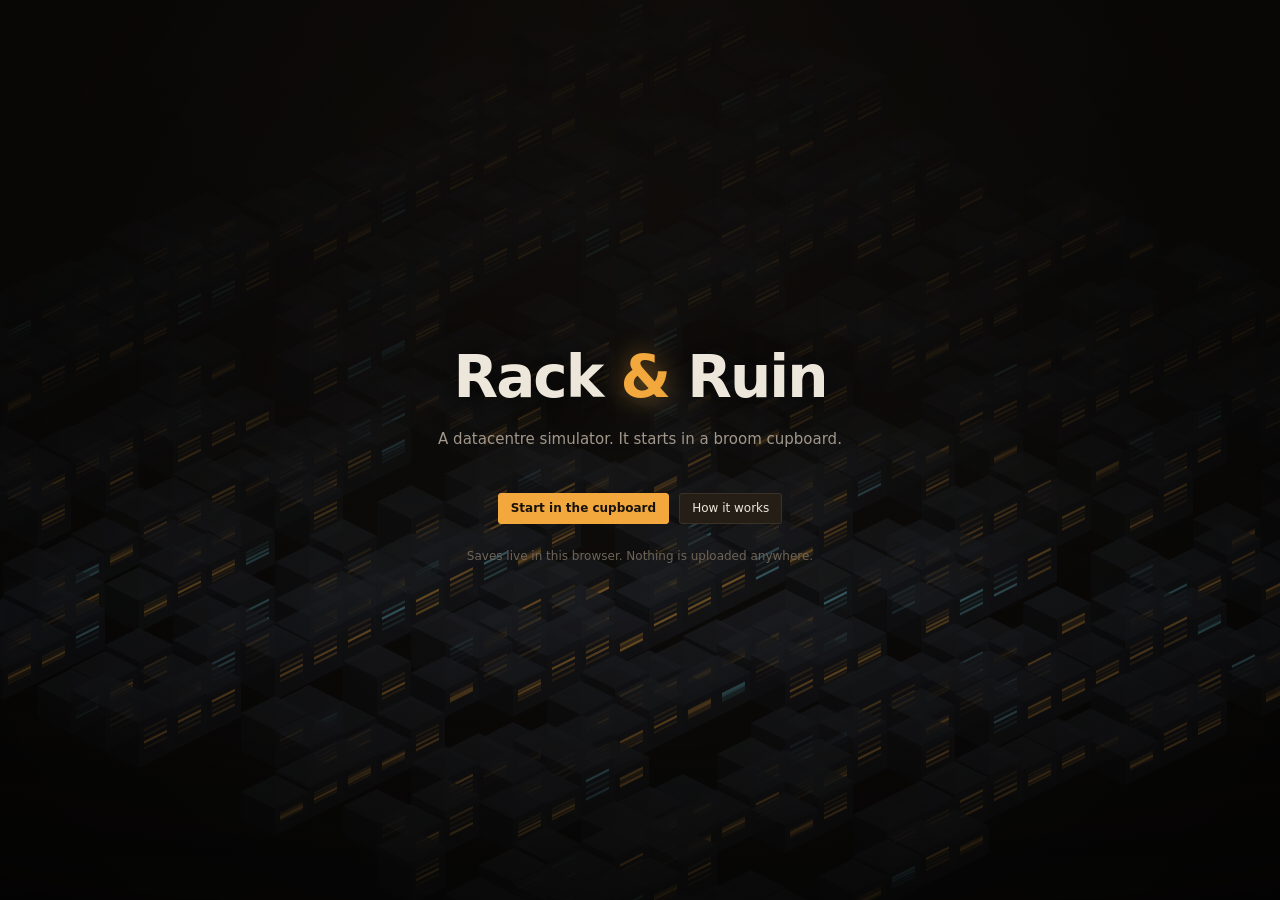
==== commit eb049f98: "Announce the big moments, and stop money reading as "1000Sx" Moving into a new site, or selling the " ====
--- a/index.html
+++ b/index.html
@@ -31,6 +31,7 @@
         <div id="tutorial" hidden></div>
         <div id="ghost"></div>
         <div id="paused" hidden><span>Paused</span></div>
+        <div id="banner" hidden aria-live="polite"></div>
         <div id="toasts"></div>
       </div>
       <div id="inspector"></div>
--- a/styles/main.css
+++ b/styles/main.css
@@ -239,8 +239,10 @@
   border-top: 1px solid var(--line);
 }
 .row:first-of-type { border-top: 0; }
-.row.click { cursor: pointer; }
-.row.click:hover { background: var(--panel2); }
+.row.click { cursor: pointer; transition: background .12s ease, box-shadow .12s ease; }
+.row.click:hover { background: var(--panel2); box-shadow: inset 2px 0 0 var(--acc); }
+.row.click:active { background: #241d14; }
+.row.click:focus-visible { outline: 2px solid var(--acc); outline-offset: -2px; }
 .row.owned { background: #191a11; box-shadow: inset 2px 0 0 var(--good); }
 .row.locked { opacity: .38; }
 .row.cant .price { color: var(--warn); }
@@ -432,17 +434,57 @@
 .grow b { font-weight: 650; }
 .gnote { color: var(--dim); }
 
+/* A moment for the handful of things that only happen once a run. */
+#banner {
+  position: absolute; inset: 0; z-index: 24; display: grid; place-items: center;
+  pointer-events: none; text-align: center;
+}
+#banner .inner {
+  padding: 26px 44px; border-radius: 8px;
+  background: radial-gradient(420px 200px at 50% 50%, #1d1710f2, #12100cd8);
+  box-shadow: 0 0 0 1px #3a2f22, 0 24px 60px #000b;
+  animation: banner 3.2s cubic-bezier(.2,.8,.25,1) both;
+}
+#banner .kicker { font-family: var(--mono); font-size: 11px; letter-spacing: .18em;
+  text-transform: uppercase; color: var(--acc); }
+#banner .title { font-size: 34px; font-weight: 700; letter-spacing: -.5px; margin: 6px 0 4px; }
+#banner .note { color: var(--dim); font-size: 13px; max-width: 42ch; margin: 0 auto; }
+#banner .rule { height: 1px; margin: 14px auto 0; width: 60px; background: var(--acc); opacity: .55; }
+@keyframes banner {
+  0%   { opacity: 0; transform: scale(.94) translateY(10px); }
+  12%  { opacity: 1; transform: none; }
+  78%  { opacity: 1; transform: none; }
+  100% { opacity: 0; transform: scale(1.02); }
+}
+@media (prefers-reduced-motion: reduce) { #banner .inner { animation: none; } }
+
 #toasts { position: absolute; right: 14px; bottom: 14px; z-index: 20; display: grid; gap: 5px;
   justify-items: end; pointer-events: none; max-width: min(330px, 64%); }
 .toast {
   display: flex; align-items: center; gap: 9px;
-  background: #17130ee8; border-left: 2px solid var(--acc); border-radius: 3px;
-  padding: 6px 13px; font-size: 11.5px; color: #cec2b2; box-shadow: 0 8px 22px #0009;
-  animation: pop .22s ease-out;
+  background: linear-gradient(90deg, #1b160fe0, #14110ce8);
+  border: 1px solid #2e2620; border-left: 2px solid var(--acc); border-radius: 4px;
+  padding: 7px 13px 7px 12px; font-size: 11.5px; color: #cec2b2;
+  box-shadow: 0 10px 26px #000a, inset 0 1px 0 #ffffff08;
+  backdrop-filter: blur(3px);
+  animation: toastin .34s cubic-bezier(.2,.8,.25,1) both;
+}
+/* A dot in the accent of the tone, so the kind of news reads before the text. */
+.toast::before {
+  content: ''; flex: none; width: 5px; height: 5px; border-radius: 50%;
+  background: var(--acc); box-shadow: 0 0 8px currentColor;
 }
 .toast.bad { color: #f2bcb5; border-left-color: var(--bad); }
+.toast.bad::before { background: var(--bad); }
 .toast.warn { color: #f2dfb2; border-left-color: var(--warn); }
-@keyframes pop { from { opacity: 0; transform: translateY(6px); } }
+.toast.warn::before { background: var(--warn); }
+.toast.good { color: #cfe6bb; border-left-color: var(--good); }
+.toast.good::before { background: var(--good); }
+@keyframes toastin {
+  from { opacity: 0; transform: translateX(18px) scale(.97); }
+  to   { opacity: 1; transform: none; }
+}
+@media (prefers-reduced-motion: reduce) { .toast { animation: none; } }
 
 /* --------------------------------------------------------- accessibility */
 
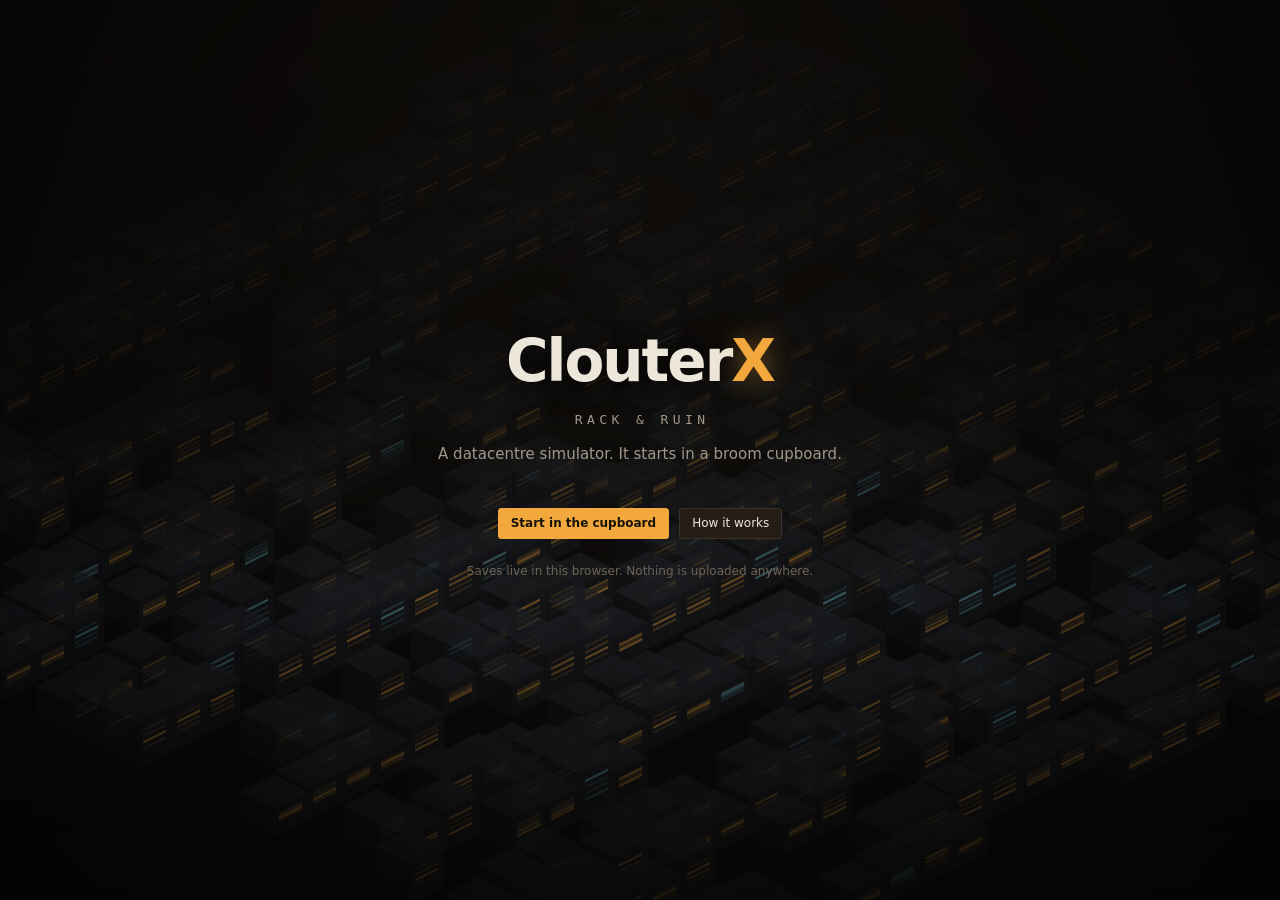
==== commit 904712b7: "Rename to ClouterX, and stop the top bar printing on top of itself The bar never wraps, so anything " ====
--- a/index.html
+++ b/index.html
@@ -3,13 +3,13 @@
 <head>
 <meta charset="utf-8">
 <meta name="viewport" content="width=device-width, initial-scale=1, maximum-scale=1, user-scalable=no">
-<title>Rack &amp; Ruin — a datacentre simulator</title>
-<meta name="description" content="An incremental datacentre simulator in the browser. Build from a broom cupboard to a continental site: power, water, heat, deals — and the town next door, paying for all of it.">
+<title>ClouterX — a datacentre simulator</title>
+<meta name="description" content="ClouterX — an incremental datacentre simulator in the browser. Build from a broom cupboard to a continental site: power, water, heat, deals — and the town next door, paying for all of it.">
 <meta name="theme-color" content="#0e0c0a">
 <meta name="color-scheme" content="dark">
 <meta property="og:type" content="website">
-<meta property="og:title" content="Rack &amp; Ruin">
-<meta property="og:description" content="An incremental datacentre simulator. It starts in a broom cupboard. Ashbrook does not survive it.">
+<meta property="og:title" content="ClouterX">
+<meta property="og:description" content="ClouterX — an incremental datacentre simulator. It starts in a broom cupboard. Ashbrook does not survive it.">
 <meta name="twitter:card" content="summary_large_image">
 <link rel="stylesheet" href="styles/main.css">
 <link rel="icon" href="data:image/svg+xml,<svg xmlns='http://www.w3.org/2000/svg' viewBox='0 0 32 32'><rect width='32' height='32' rx='5' fill='%230e0c0a'/><rect x='6' y='5' width='20' height='6' rx='1' fill='%23f2a83c'/><rect x='6' y='13' width='20' height='6' rx='1' fill='%23f2a83c' opacity='.62'/><rect x='6' y='21' width='20' height='6' rx='1' fill='%23f2a83c' opacity='.3'/></svg>">
@@ -52,7 +52,8 @@
 <div id="boot">
   <canvas id="bootsky" aria-hidden="true"></canvas>
   <div class="bootcard">
-    <h1>Rack <span>&amp;</span> Ruin</h1>
+    <h1>Clouter<span>X</span></h1>
+    <p class="sub">Rack &amp; Ruin</p>
     <p class="tag">A datacentre simulator. It starts in a broom cupboard.</p>
     <div id="bootbody">Loading…</div>
   </div>
--- a/styles/main.css
+++ b/styles/main.css
@@ -63,7 +63,12 @@
 .bootcard h1 { font-size: 58px; letter-spacing: -2px; font-weight: 700; }
 .bootcard h1 { text-shadow: 0 2px 30px rgba(0,0,0,.85); }
 .bootcard h1 span { color: var(--acc); text-shadow: 0 0 26px rgba(242,168,60,.45); }
-.bootcard .tag { color: var(--dim); margin: 10px 0 32px; font-size: 15px; }
+/* The game's own name sits under the product name, smaller. */
+.bootcard .sub {
+  font-family: var(--mono); font-size: 13px; letter-spacing: .34em; text-transform: uppercase;
+  color: var(--dim); margin: 8px 0 0; text-indent: .34em;
+}
+.bootcard .tag { color: var(--dim); margin: 14px 0 32px; font-size: 15px; }
 #bootbody { display: grid; gap: 14px; }
 #bootbody .row { display: flex; gap: 10px; justify-content: center; flex-wrap: wrap; }
 #bootbody .note { color: var(--dimmer); font-size: 12px; }
@@ -75,16 +80,20 @@
 /* --------------------------------------------------------------- top bar */
 
 #topbar {
-  display: flex; align-items: stretch; gap: 20px; flex-wrap: wrap;
-  /* When it wraps, the controls stay on the right rather than sliding left. */
+  display: flex; align-items: stretch; gap: 20px; flex-wrap: nowrap;
   background: linear-gradient(180deg, #191510, #120f0c);
   border-bottom: 1px solid var(--line); padding: 8px 16px 7px;
-}
-.vital { display: flex; flex-direction: column; justify-content: center; min-width: 96px; }
+  /* Fixed height for the same reason as the footer: a number growing a digit
+     must never reflow the bar and resize the floor underneath it. */
+  height: 74px; overflow: hidden;
+}
+.vital { display: flex; flex-direction: column; justify-content: center;
+  min-width: 132px; flex: none; }
 .vital .big {
   font-family: var(--mono); font-size: 23px; font-weight: 600; line-height: 1.1;
   letter-spacing: -.8px; font-variant-numeric: tabular-nums;
 }
+.vital .big, .vital .sub { white-space: nowrap; overflow: hidden; text-overflow: ellipsis; }
 .vital .sub { font-size: 11px; color: var(--dim); font-family: var(--mono); }
 .vital.good .big { color: var(--good); }
 .vital.bad  .big { color: var(--bad); }
@@ -93,9 +102,10 @@
 .vital.jump:hover { background: #1e1913; }
 .vital.jump .sub::after { content: ' \2192'; }
 
-.meters { display: grid; grid-template-columns: repeat(2, minmax(158px, 1fr));
-  gap: 5px 20px; align-content: center; min-width: 0; }
-.meter { display: grid; grid-template-columns: 34px 1fr 82px; align-items: center; gap: 9px; }
+.meters { display: grid; grid-template-columns: repeat(2, auto);
+  gap: 5px 18px; align-content: center; flex: none; }
+.meter { display: grid; grid-template-columns: auto 46px auto; align-items: center; gap: 9px; }
+.meter .mk, .meter .mv { white-space: nowrap; }
 .meter .mbar { height: 6px; background: #0c0a08; box-shadow: inset 0 0 0 1px #2a2419; overflow: hidden; }
 .meter .mbar > i { display: block; height: 100%; background: var(--cold); transition: width .25s; }
 .meter .mv { font-family: var(--mono); font-size: 10.5px; color: var(--dim); text-align: right;
@@ -103,12 +113,19 @@
 .meter.warn .mbar > i { background: var(--warn); }
 .meter.bad .mbar > i { background: var(--bad); }
 .meter.bad .mv { color: var(--bad); }
-
-.minis { display: grid; grid-template-columns: repeat(3, auto); gap: 3px 18px;
-  align-content: center; min-width: 0; }
+/* The town drivers need room for a word and a real number, unlike the top-bar
+   meters they borrow their shape from. */
+.townmeter { grid-template-columns: 54px 1fr 92px; margin: 5px 0; }
+.townmeter .mk { white-space: nowrap; }
+.townmeter .mv { font-size: 11px; }
+
+.minis { display: grid; grid-template-columns: repeat(3, auto); gap: 4px 18px;
+  grid-auto-flow: column; grid-template-rows: repeat(2, auto);
+  align-content: center; flex: none; }
 .mini { display: flex; gap: 8px; align-items: baseline; }
-.mini .mk { min-width: 46px; }
-.mini .mv { font-family: var(--mono); font-size: 12px; font-variant-numeric: tabular-nums; }
+.mini .mk { white-space: nowrap; }
+.mini .mv { font-family: var(--mono); font-size: 12px; font-variant-numeric: tabular-nums;
+  margin-left: auto; white-space: nowrap; }
 .mini.warn .mv { color: var(--warn); }
 .mini.bad .mv { color: var(--bad); }
 .mini.acc .mv { color: var(--acc); }
@@ -192,7 +209,7 @@
 
 #inspector {
   border-top: 1px solid var(--line); background: #120f0c;
-  padding: 11px 16px; height: 27vh; min-height: 150px; max-height: 262px; overflow: auto;
+  padding: 9px 16px; height: 19vh; min-height: 118px; max-height: 190px; overflow: auto;
 }
 #inspector .empty { color: var(--dimmer); font-size: 12px; }
 #inspector .kv { max-width: 440px; }
@@ -244,7 +261,20 @@
 .row.click:active { background: #241d14; }
 .row.click:focus-visible { outline: 2px solid var(--acc); outline-offset: -2px; }
 .row.owned { background: #191a11; box-shadow: inset 2px 0 0 var(--good); }
-.row.locked { opacity: .38; }
+.row.locked { opacity: .5; }
+/* A locked row is locked behind research and nothing else, so it says so and
+   keeps its note readable rather than fading with the rest. */
+.row.locked .note { opacity: 1; color: var(--acc); }
+.row.locked .btn { opacity: 1; }
+/* Rung when you follow "Go to research" so the right node is obvious. */
+@keyframes flashrow {
+  0%, 100% { box-shadow: inset 0 0 0 0 transparent; }
+  50% { box-shadow: inset 0 0 0 2px var(--acc); background: #241d13; }
+}
+.row.flash { animation: flashrow .8s ease-in-out 3; }
+@media (prefers-reduced-motion: reduce) {
+  .row.flash { animation: none; box-shadow: inset 0 0 0 2px var(--acc); }
+}
 .row.cant .price { color: var(--warn); }
 .row .ico { width: 34px; height: 34px; border-radius: 3px; background: #100d0a center/22px no-repeat;
   border: 1px solid var(--line2); }
@@ -302,6 +332,12 @@
 .kv { display: grid; grid-template-columns: auto 1fr; gap: 4px 14px; font-family: var(--mono);
   font-size: 11.5px; font-variant-numeric: tabular-nums; }
 .kv .k { color: var(--dimmer); }
+/* Overdrawn: the one state the player must not be able to miss. */
+
+.desc.acc { color: var(--acc); }
+.overdrawn { box-shadow: inset 0 0 0 1px var(--bad), 0 0 24px #e8615f22; background: #1d1210; }
+.overdrawn .odbig { font-family: var(--mono); font-size: 26px; font-weight: 700;
+  color: var(--bad); letter-spacing: -1px; font-variant-numeric: tabular-nums; margin: 2px 0 6px; }
 .kv .v { text-align: right; }
 
 table.grid { width: 100%; border-collapse: collapse; font-size: 12px; }
@@ -392,8 +428,15 @@
 /* ------------------------------------------------------------------- log */
 
 #logbar { display: grid; grid-template-columns: 340px 1fr; gap: 16px; align-items: center;
-  border-top: 1px solid var(--line); background: #120f0c; padding: 6px 16px; min-height: 54px; }
-#objective { font-size: 12px; line-height: 1.32; }
+  border-top: 1px solid var(--line); background: #120f0c; padding: 6px 16px;
+  /* Fixed, not min-: a taller footer used to shrink the floor and shunt the
+     whole board up and down as the objective text changed length. */
+  height: 62px; overflow: hidden; }
+#objective { font-size: 12px; line-height: 1.32; height: 48px; overflow: hidden; }
+/* Each of the three lines keeps its own row, so wrapping can never add one. */
+#objective .k, #objective .n, #objective .h {
+  white-space: nowrap; overflow: hidden; text-overflow: ellipsis;
+}
 #objective .n { color: var(--acc); font-weight: 650; }
 #objective .h { color: var(--dim); }
 #logfeed { display: flex; gap: 18px; overflow: hidden; font-size: 12px; white-space: nowrap; }
@@ -458,20 +501,20 @@
 }
 @media (prefers-reduced-motion: reduce) { #banner .inner { animation: none; } }
 
-#toasts { position: absolute; right: 14px; bottom: 14px; z-index: 20; display: grid; gap: 5px;
-  justify-items: end; pointer-events: none; max-width: min(330px, 64%); }
+#toasts { position: absolute; right: 12px; bottom: 12px; z-index: 20; display: grid; gap: 4px;
+  justify-items: end; pointer-events: none; max-width: min(250px, 52%); }
 .toast {
-  display: flex; align-items: center; gap: 9px;
+  display: flex; align-items: center; gap: 7px;
   background: linear-gradient(90deg, #1b160fe0, #14110ce8);
   border: 1px solid #2e2620; border-left: 2px solid var(--acc); border-radius: 4px;
-  padding: 7px 13px 7px 12px; font-size: 11.5px; color: #cec2b2;
-  box-shadow: 0 10px 26px #000a, inset 0 1px 0 #ffffff08;
+  padding: 5px 10px 5px 9px; font-size: 10.5px; line-height: 1.35; color: #cec2b2;
+  box-shadow: 0 8px 20px #0009, inset 0 1px 0 #ffffff08;
   backdrop-filter: blur(3px);
   animation: toastin .34s cubic-bezier(.2,.8,.25,1) both;
 }
 /* A dot in the accent of the tone, so the kind of news reads before the text. */
 .toast::before {
-  content: ''; flex: none; width: 5px; height: 5px; border-radius: 50%;
+  content: ''; flex: none; width: 4px; height: 4px; border-radius: 50%;
   background: var(--acc); box-shadow: 0 0 8px currentColor;
 }
 .toast.bad { color: #f2bcb5; border-left-color: var(--bad); }
@@ -500,19 +543,117 @@
 
 /* ------------------------------------------------------------ responsive */
 
-@media (max-width: 1460px) {
+/* Which readouts survive a narrow window is decided by measuring the bar on
+   the viewer's own machine (see fitTopBar) rather than by pixel breakpoints,
+   because the widths depend on their fonts. These two classes are what that
+   measurement toggles. */
+#topbar.hide-minis .minis,
+#topbar.hide-meters .meters { display: none; }
+
+@media (max-width: 1560px) {
   #topbar { gap: 15px; }
-  .minis { grid-template-columns: repeat(2, auto); }
 }
 @media (max-width: 1180px) {
   #main { grid-template-columns: 1fr 356px; }
-  .meters { grid-template-columns: 1fr; }
-}
+}
+/* Phone and small-tablet widths: everything still reachable, just tighter.
+   Guide and Menu keep their first letters as labels rather than disappearing,
+   because they are the only way into the rules and the save. */
 @media (max-width: 900px) {
-  #main { grid-template-columns: 1fr; grid-template-rows: minmax(300px, 1fr) 44vh; }
+  #topbar { height: 66px; gap: 11px; padding: 7px 10px 6px; }
+  .speedlbl { display: none; }
+  .divider { display: none; }
+  .vital { min-width: 104px; }
+  .vital .big { font-size: 20px; }
+  .sp { min-width: 32px; padding: 6px 6px; font-size: 11.5px; }
+  .topbtn { padding: 7px 9px; font-size: 11.5px; }
+  .topbtn.icon { padding: 6px 7px; }
+  .speed { gap: 2px; }
+}
+@media (max-width: 620px) {
+  #topbar {
+    gap: 8px;
+    /* Last resort on a phone: rather than clip a control off the edge, let the
+       bar scroll sideways. Nothing is ever unreachable. */
+    overflow-x: auto; overflow-y: hidden; scrollbar-width: none;
+  }
+  #topbar::-webkit-scrollbar { display: none; }
+  /* Compute has its own big readout at the top of the Deals tab, one tap away,
+     so on a phone the bar keeps cash and gives the room to the controls. */
+  #v_compute { display: none; }
+  .vital { min-width: 88px; }
+  .vital .big { font-size: 18px; }
+  .vital .sub { font-size: 10px; }
+  .sp { min-width: 27px; padding: 6px 4px; font-size: 11px; }
+  .topbtn { padding: 7px 7px; font-size: 11px; }
+}
+@media (max-width: 900px) {
+  #main { grid-template-columns: 1fr; grid-template-rows: minmax(280px, 1fr) 44vh; }
   #panel { border-left: 0; border-top: 1px solid var(--line); }
-  #inspector { height: 21vh; min-height: 120px; }
+  #inspector { height: 21vh; min-height: 118px; }
   #logbar { grid-template-columns: 1fr; }
   #logfeed { display: none; }
   .divider { display: none; }
 }
+
+/* ------------------------------------------------------------------ phone
+
+   A phone has no room for the desktop's four stacked bands. The floor is what
+   the game is, so it gets the space: the inspector goes (everything in it is
+   in the panels a tap away), the footer goes (the objective moves into the
+   bar), and the panel becomes a sheet under the floor with its tabs pinned.  */
+@media (max-width: 700px) {
+  #app { grid-template-rows: auto 1fr; }
+  #logbar { display: none; }
+  #inspector { display: none; }
+
+  #main { grid-template-rows: minmax(38vh, 1fr) 44vh; }
+  #floor { grid-template-rows: auto 1fr; }
+
+  #topbar { height: 54px; gap: 8px; padding: 5px 8px; }
+  .vital { min-width: 0; }
+  .vital .lbl { display: none; }
+  .vital .big { font-size: 17px; letter-spacing: -.4px; }
+  .vital .sub { font-size: 9.5px; }
+  #v_compute { display: none; }
+  .sp { min-width: 25px; padding: 6px 4px; font-size: 10.5px; }
+  .speed { gap: 1px; }
+  /* Guide and Menu keep a letter rather than vanishing: they are the only way
+     into the rules and the save. */
+  /* Guide and Menu become their glyphs rather than disappearing: they are the
+     only way into the rules and the save. */
+  .topbtn { padding: 7px 9px; font-size: 10.5px; }
+  .topbtn[data-short] { font-size: 0; min-width: 30px; }
+  .topbtn[data-short]::after { content: attr(data-short); font-size: 15px; line-height: 1; }
+
+  /* The overlay row scrolls sideways instead of wrapping into two lines. */
+  #floorhead { padding: 5px 8px; gap: 8px; overflow-x: auto; scrollbar-width: none; }
+  #floorhead::-webkit-scrollbar { display: none; }
+  #floortools { flex: none; }
+  #facilityname { display: none; }
+
+  #tabs { position: sticky; top: 0; z-index: 5; flex-wrap: nowrap; overflow-x: auto;
+    scrollbar-width: none; }
+  #tabs::-webkit-scrollbar { display: none; }
+  .tab { padding: 11px 9px 10px; font-size: 12px; }
+  #tabbody { padding: 10px 10px 26px; }
+
+  /* Touch targets, and rows that do not try to be three columns wide. */
+  .row { padding: 11px 4px; }
+  .btn.small { padding: 9px 11px; }
+  .sheet { width: min(94vw, 460px); padding: 20px 18px; }
+  #toasts { max-width: 74%; right: 8px; bottom: 8px; }
+  #ghost { display: none; }
+}
+
+/* Landscape phone: height is the scarce thing, so go back to side by side. */
+@media (max-height: 500px) and (orientation: landscape) {
+  #app { grid-template-rows: auto 1fr; }
+  #logbar, #inspector { display: none; }
+  #main { grid-template-columns: 1fr minmax(240px, 34%); grid-template-rows: 1fr; }
+  #panel { border-left: 1px solid var(--line); border-top: 0; }
+  #topbar { height: 48px; }
+  .vital .lbl { display: none; }
+  .vital .big { font-size: 16px; }
+  #floorhead { padding: 4px 8px; }
+}
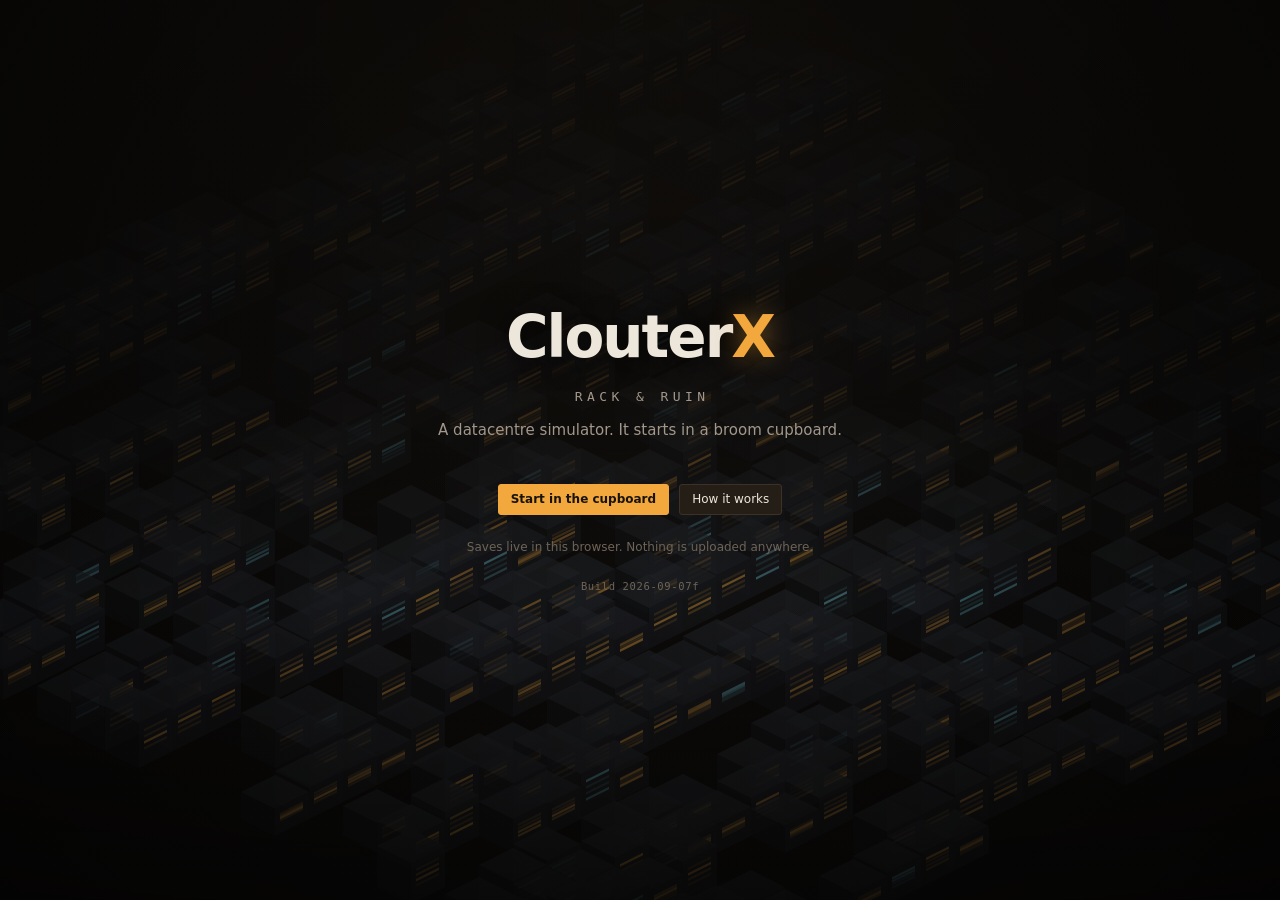
==== commit 30cd28f7: "Stop caching the game files, and stamp the build The .htaccess I shipped set max-age=86400 on .js an" ====
--- a/index.html
+++ b/index.html
@@ -56,6 +56,7 @@
     <p class="sub">Rack &amp; Ruin</p>
     <p class="tag">A datacentre simulator. It starts in a broom cupboard.</p>
     <div id="bootbody">Loading…</div>
+    <p class="build"></p>
   </div>
 </div>
 
--- a/styles/main.css
+++ b/styles/main.css
@@ -72,6 +72,9 @@
 #bootbody { display: grid; gap: 14px; }
 #bootbody .row { display: flex; gap: 10px; justify-content: center; flex-wrap: wrap; }
 #bootbody .note { color: var(--dimmer); font-size: 12px; }
+/* Small enough to ignore, there when you need to know what is deployed. */
+.bootcard .build { color: var(--dimmer); font-size: 10.5px; font-family: var(--mono);
+  margin-top: 22px; letter-spacing: .06em; }
 
 /* ------------------------------------------------------------------- app */
 
@@ -180,6 +183,18 @@
 .tool { border-radius: 3px; padding: 5px 11px; font-size: 11.5px; color: var(--dim); }
 .tool:hover { background: #201a14; color: var(--fg); }
 .tool.on { background: var(--acc-dim); color: #ffdca0; box-shadow: inset 0 0 0 1px #8a6224; }
+/* Only on screen while a machine is held. Just the cross: which machine you
+   are holding is already on the row that is marked "selected", so the button
+   only has to be findable, not explanatory. */
+.dropbtn {
+  position: absolute; right: 10px; top: 10px; z-index: 21;
+  display: grid; place-items: center; width: 30px; height: 30px; padding: 0;
+  background: #1d1710e8; color: var(--acc);
+  border: 1px solid #6b4d1e; border-radius: 50%;
+  font-size: 13px; line-height: 1; box-shadow: 0 4px 14px #0008;
+}
+.dropbtn:hover { background: var(--acc); color: #17120a; border-color: var(--acc); }
+.dropbtn:active { background: #e09428; color: #17120a; }
 
 #canvaswrap { position: relative; overflow: hidden; min-height: 220px;
   background: radial-gradient(900px 640px at 46% 14%, #191510, #0b0908 74%); }
@@ -192,9 +207,10 @@
   white-space: nowrap; overflow: hidden; text-overflow: ellipsis; font-family: var(--mono);
 }
 
-#events { display: flex; gap: 5px; flex-wrap: wrap; }
+#events { display: flex; gap: 5px; flex-wrap: nowrap; min-width: 0; overflow: hidden; }
 .ev {
   display: inline-flex; align-items: baseline; gap: 8px; padding: 3px 10px;
+  flex: none; white-space: nowrap;
   border-radius: 3px; font-size: 11px; border-left: 2px solid var(--line2);
   background: #1a1611; color: var(--dim); cursor: help;
 }
@@ -638,11 +654,30 @@
   .tab { padding: 11px 9px 10px; font-size: 12px; }
   #tabbody { padding: 10px 10px 26px; }
 
+  /* The guide card is 62% wide on desktop, which on a phone is a narrow
+     column that turns four lines of text into twelve and swallows the floor.
+     Here it is a wide, short bar across the top instead. */
+  #tutorial {
+    left: 8px; right: 8px; top: 8px; width: auto;
+    padding: 9px 11px 8px; border-left-width: 3px; border-radius: 6px;
+  }
+  #tutorial .tk { font-size: 9.5px; letter-spacing: .1em; }
+  #tutorial .tt { font-size: 14px; margin: 2px 0 3px; }
+  #tutorial .tb { font-size: 12px; line-height: 1.4; }
+  #tutorial .tn { font-size: 11px; margin-top: 4px; }
+  #tutorial .tfoot { margin-top: 7px; gap: 8px; }
+  #tutorial .tdots i { width: 11px; height: 2px; }
+  #tutorial .tskip { white-space: nowrap; font-size: 11px; }
+
   /* Touch targets, and rows that do not try to be three columns wide. */
   .row { padding: 11px 4px; }
   .btn.small { padding: 9px 11px; }
   .sheet { width: min(94vw, 460px); padding: 20px 18px; }
-  #toasts { max-width: 74%; right: 8px; bottom: 8px; }
+  /* The guide card spans the top of a phone screen, so the button goes to the
+     bottom corner instead, with the toasts stacked above it. A shade bigger
+     than on a desktop, because it is hit with a thumb. */
+  .dropbtn { right: 8px; top: auto; bottom: 8px; width: 36px; height: 36px; font-size: 15px; }
+  #toasts { max-width: 74%; right: 8px; bottom: 52px; }
   #ghost { display: none; }
 }
 
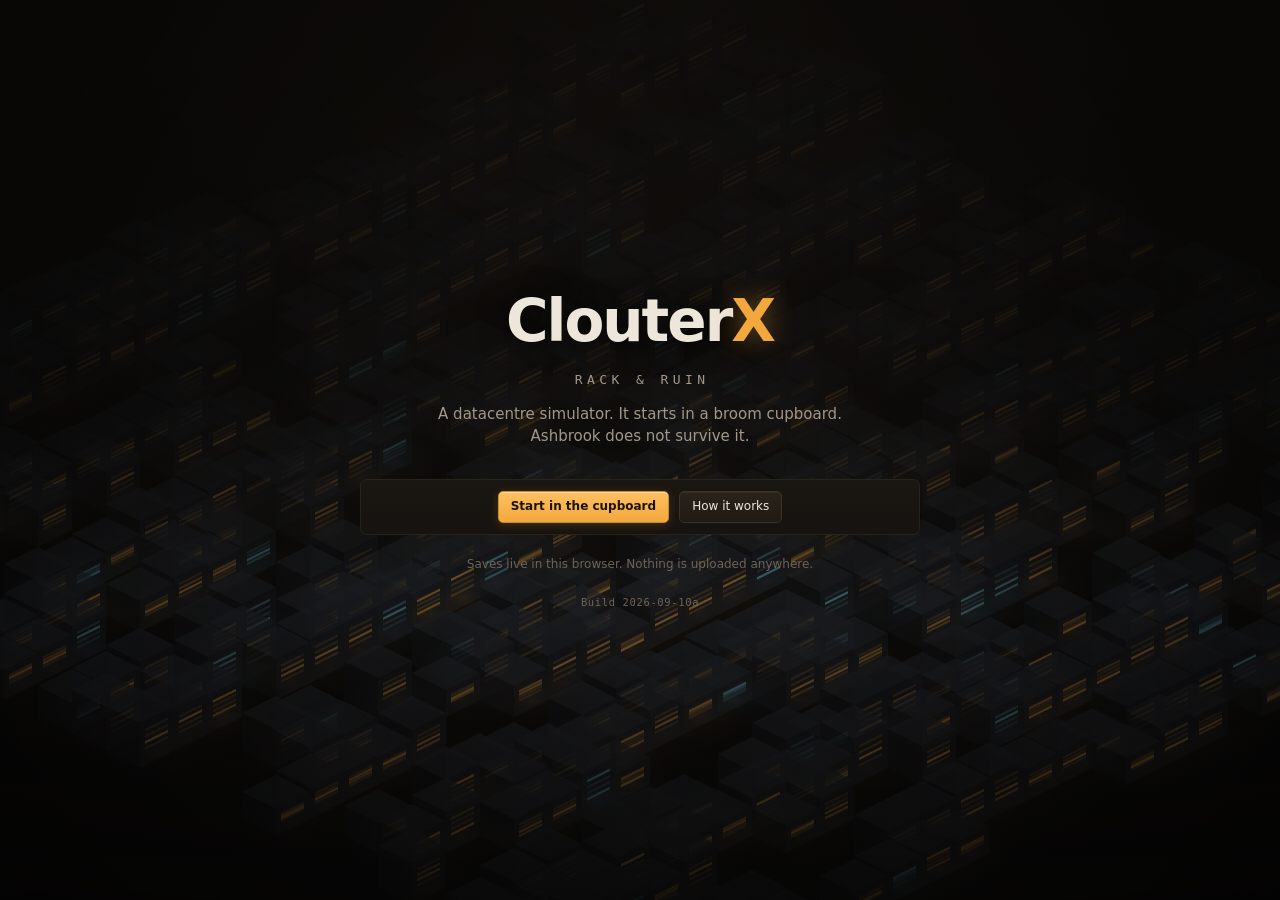
==== commit 4c4b0881: "Give the panels edges, and stop shouting about what you cannot buy The list you spend the whole game" ====
--- a/index.html
+++ b/index.html
@@ -54,7 +54,7 @@
   <div class="bootcard">
     <h1>Clouter<span>X</span></h1>
     <p class="sub">Rack &amp; Ruin</p>
-    <p class="tag">A datacentre simulator. It starts in a broom cupboard.</p>
+    <p class="tag">A datacentre simulator. It starts in a broom cupboard.<br>Ashbrook does not survive it.</p>
     <div id="bootbody">Loading…</div>
     <p class="build"></p>
   </div>
--- a/styles/main.css
+++ b/styles/main.css
@@ -91,7 +91,7 @@
   height: 74px; overflow: hidden;
 }
 .vital { display: flex; flex-direction: column; justify-content: center;
-  min-width: 132px; flex: none; }
+  width: 128px; flex: none; }
 .vital .big {
   font-family: var(--mono); font-size: 23px; font-weight: 600; line-height: 1.1;
   letter-spacing: -.8px; font-variant-numeric: tabular-nums;
@@ -137,6 +137,25 @@
 .spacer { flex: 1; }
 
 .topright { display: flex; align-items: center; gap: 10px; flex: none; margin-left: auto; }
+
+/* How many people are playing, next to the speed control.
+   The number is fixed-width on purpose: the top bar re-measures itself when
+   its width changes, and a count going 9 -> 10 must not be able to trigger
+   that. Hidden entirely until the server has actually answered. */
+.livecount { display: flex; align-items: center; gap: 6px; flex: none;
+  padding: 4px 9px 4px 8px; border: 1px solid var(--line2); border-radius: 100px;
+  background: var(--panel2); font-size: 12px; color: var(--dim); cursor: default; }
+.livecount[hidden] { display: none; }
+.livecount i { width: 7px; height: 7px; border-radius: 50%; background: var(--good);
+  box-shadow: 0 0 0 0 rgba(147, 204, 109, .55); animation: pulse 2.8s ease-out infinite; }
+.livecount b { font: 600 12px var(--mono); color: var(--fg);
+  min-width: 2ch; text-align: right; }
+.livecount.alone i { background: var(--dimmer); animation: none; }
+@keyframes pulse {
+  0%   { box-shadow: 0 0 0 0 rgba(147, 204, 109, .5); }
+  70%  { box-shadow: 0 0 0 7px rgba(147, 204, 109, 0); }
+  100% { box-shadow: 0 0 0 0 rgba(147, 204, 109, 0); }
+}
 .speeds {
   display: flex; align-items: center; gap: 3px; align-self: center;
   background: #0d0b09; border: 1px solid var(--line2); border-radius: var(--r); padding: 3px 5px 3px 9px;
@@ -171,15 +190,24 @@
 
 /* ----------------------------------------------------------------- main */
 
-#main { display: grid; grid-template-columns: 1fr 412px; min-height: 0; }
-
-#floor { display: grid; grid-template-rows: auto 1fr auto; min-width: 0; min-height: 0; }
+#main { display: grid; grid-template-columns: 1fr 412px; min-height: 0; min-width: 0; }
+
+#floor { display: grid; grid-template-rows: auto 1fr auto; min-width: 0; min-height: 0;
+  overflow: hidden; }
+#panel { min-width: 0; }
 #floorhead {
   display: flex; align-items: center; gap: 12px; padding: 7px 16px;
   border-bottom: 1px solid var(--line); background: #120f0c;
+  /* min-width lets the chips shrink; the clipping lives on #events itself.
+     overflow:hidden here would make this a scroll container, and an auto grid
+     row measures one of those as zero — the whole row collapsed to its
+     padding and the buttons were sliced off. */
+  min-width: 0;
 }
 #facilityname { font-weight: 600; font-size: 13px; }
-#floortools { margin-left: auto; display: flex; gap: 3px; flex-wrap: wrap; }
+/* The tools never wrap to a second line: the row above the floor has a fixed
+   height, and a second line of buttons pushes the floor down. */
+#floortools { margin-left: auto; display: flex; gap: 3px; flex-wrap: nowrap; flex: none; }
 .tool { border-radius: 3px; padding: 5px 11px; font-size: 11.5px; color: var(--dim); }
 .tool:hover { background: #201a14; color: var(--fg); }
 .tool.on { background: var(--acc-dim); color: #ffdca0; box-shadow: inset 0 0 0 1px #8a6224; }
@@ -200,6 +228,17 @@
   background: radial-gradient(900px 640px at 46% 14%, #191510, #0b0908 74%); }
 #view { display: block; width: 100%; height: 100%; cursor: crosshair; touch-action: none; }
 
+/* No page zoom on a touch screen.
+   iOS Safari has ignored user-scalable=no since iOS 10, so the viewport tag
+   alone does not stop a double tap from zooming the whole interface. Declaring
+   what each area accepts does: nothing zooms, panels still scroll up and down,
+   the tool row still scrolls sideways, and the floor keeps its own pinch,
+   which is handled from pointer events in render.js and is the one zoom that
+   should work. */
+html, body { touch-action: none; }
+#panel, #tabbody, #inspector, #logfeed, #modal, .sheet { touch-action: pan-y; }
+#floorhead { touch-action: pan-x; }
+
 #ghost {
   position: absolute; left: 14px; bottom: 14px; pointer-events: none;
   background: #120f0cdd; border: 1px solid var(--line2); border-radius: 3px;
@@ -207,7 +246,9 @@
   white-space: nowrap; overflow: hidden; text-overflow: ellipsis; font-family: var(--mono);
 }
 
-#events { display: flex; gap: 5px; flex-wrap: nowrap; min-width: 0; overflow: hidden; }
+#events { display: flex; gap: 5px; flex-wrap: nowrap; min-width: 0; flex: 1 1 auto;
+  overflow: hidden; mask-image: linear-gradient(90deg, #000 calc(100% - 24px), transparent); }
+.ev.more { color: var(--dimmer); border-left-color: var(--line2); cursor: help; }
 .ev {
   display: inline-flex; align-items: baseline; gap: 8px; padding: 3px 10px;
   flex: none; white-space: nowrap;
@@ -228,6 +269,8 @@
   padding: 9px 16px; height: 19vh; min-height: 118px; max-height: 190px; overflow: auto;
 }
 #inspector .empty { color: var(--dimmer); font-size: 12px; }
+#inspector .title { display: flex; align-items: center; gap: 8px; margin-bottom: 6px; }
+.inspclose { display: none; }
 #inspector .kv { max-width: 440px; }
 #inspector table.grid { max-width: 660px; }
 
@@ -257,8 +300,13 @@
   padding: 10px 7px 9px; font-size: 11.5px; letter-spacing: -.1px; color: var(--dim); white-space: nowrap;
   border-bottom: 2px solid transparent; margin-bottom: -1px;
 }
-.tab:hover { color: var(--fg); }
-.tab.on { color: var(--acc); border-bottom-color: var(--acc); }
+.tab:hover { color: var(--fg); background: #ffffff06; }
+/* The tab you are on gets a lit underline rather than a plain one — it is the
+   one piece of state on screen you look for without meaning to. */
+.tab.on {
+  color: var(--acc); border-bottom-color: var(--acc);
+  box-shadow: 0 6px 14px -8px var(--acc);
+}
 #tabbody { overflow: auto; padding: 14px 14px 28px; }
 
 .sec { margin-bottom: 22px; }
@@ -266,22 +314,63 @@
 .hint { color: var(--dim); font-size: 12px; margin-bottom: 11px; line-height: 1.55; }
 
 /* Rows: the default for anything list-shaped. */
+/* Each thing you can buy is a card with its own surface.
+   A hairline between rows made the list read as one undifferentiated wall of
+   text; a card gives each item an edge, and gives hover something to lift. */
 .row {
   display: grid; grid-template-columns: 34px 1fr; gap: 12px;
-  padding: 10px 8px; width: 100%; text-align: left;
-  border-top: 1px solid var(--line);
-}
-.row:first-of-type { border-top: 0; }
-.row.click { cursor: pointer; transition: background .12s ease, box-shadow .12s ease; }
-.row.click:hover { background: var(--panel2); box-shadow: inset 2px 0 0 var(--acc); }
-.row.click:active { background: #241d14; }
-.row.click:focus-visible { outline: 2px solid var(--acc); outline-offset: -2px; }
-.row.owned { background: #191a11; box-shadow: inset 2px 0 0 var(--good); }
-.row.locked { opacity: .5; }
-/* A locked row is locked behind research and nothing else, so it says so and
-   keeps its note readable rather than fading with the rest. */
-.row.locked .note { opacity: 1; color: var(--acc); }
-.row.locked .btn { opacity: 1; }
+  padding: 11px 12px; width: 100%; text-align: left;
+  background: linear-gradient(180deg, #1a1611, #161310);
+  border: 1px solid var(--line);
+  border-radius: 7px;
+  margin-bottom: 7px;
+}
+.row.click {
+  cursor: pointer;
+  transition: transform .13s ease, border-color .13s ease,
+              box-shadow .13s ease, background .13s ease;
+}
+.row.click:hover {
+  background: linear-gradient(180deg, #211c15, #1a1611);
+  border-color: var(--acc-dim);
+  transform: translateY(-1px);
+  box-shadow: 0 6px 16px #0007, inset 0 1px 0 #ffffff0a;
+}
+.row.click:active { transform: none; background: #241d14; }
+.row.click:focus-visible { outline: 2px solid var(--acc); outline-offset: 1px; }
+.row.owned {
+  background: linear-gradient(180deg, #1b1d13, #17190f);
+  border-color: #33401f;
+  box-shadow: inset 2px 0 0 var(--good);
+}
+
+/* Locked items are the majority of a long list and they were the loudest
+   thing in it: four of them each carrying a paragraph of flavour, a wrapped
+   requirement and a button pushed the one thing you could actually buy off
+   the bottom of the screen. They keep the requirement, which is the only part
+   that matters while they are locked, and lose the rest. */
+.row.locked {
+  opacity: .62;
+  padding: 8px 12px;
+  background: none;
+  border-color: #211c16;
+}
+.row.locked:hover { opacity: .82; }
+.row.locked .desc { display: none; }
+.row.locked .meta { display: none; }
+.row.locked .head b { font-weight: 550; }
+.row.locked .note {
+  opacity: 1; color: var(--acc); font-size: 11.5px; margin-top: 2px;
+}
+/* Short note, small button, one line between them. */
+.row.locked .body { display: flex; align-items: baseline; gap: 10px; flex-wrap: wrap; }
+.row.locked .head { flex: 1 1 100%; }
+.row.locked .btnrow { margin-top: 0; }
+.row.locked .btn {
+  opacity: 1; padding: 3px 9px; font-size: 11px;
+  background: none; border-color: var(--acc-dim); color: var(--acc);
+}
+.row.locked .btn:hover { background: #241b0e; }
 /* Rung when you follow "Go to research" so the right node is obvious. */
 @keyframes flashrow {
   0%, 100% { box-shadow: inset 0 0 0 0 transparent; }
@@ -329,19 +418,46 @@
 .pill.warn { color: var(--warn); background: #2a2214; }
 .pill.new { color: #17120a; background: var(--acc); font-weight: 700; }
 
-.btn { background: #241e17; border: 1px solid var(--line2); border-radius: 3px;
-  padding: 6px 12px; font-size: 12px; }
-.btn:hover:not(:disabled) { background: #2f2820; }
+/* Buttons get a little material: a gradient down the face and a one-pixel
+   highlight along the top, which is what separates a control you want to press
+   from a rectangle with a word in it. */
+.btn {
+  background: linear-gradient(180deg, #2a231b, #201a14);
+  border: 1px solid var(--line2); border-radius: 5px;
+  padding: 6px 12px; font-size: 12px;
+  box-shadow: inset 0 1px 0 #ffffff0d;
+  transition: background .12s ease, border-color .12s ease, transform .1s ease;
+}
+.btn:hover:not(:disabled) {
+  background: linear-gradient(180deg, #3a3126, #2b241c);
+  border-color: #4b3f2d;
+}
+.btn:active:not(:disabled) { transform: translateY(1px); }
 .btn:disabled { opacity: .35; cursor: not-allowed; }
-.btn.primary { background: var(--acc); border-color: var(--acc); color: #17120a; font-weight: 600; }
-.btn.primary:hover:not(:disabled) { background: #ffbb52; }
-.btn.danger { background: #331914; border-color: #6b3026; color: #f0a89e; }
+.btn.primary {
+  background: linear-gradient(180deg, #ffc061, var(--acc));
+  border-color: #c98a2c; color: #1a1206; font-weight: 650;
+  box-shadow: inset 0 1px 0 #fff6, 0 2px 10px #f2a83c33;
+}
+.btn.primary:hover:not(:disabled) {
+  background: linear-gradient(180deg, #ffd083, #ffb542);
+  border-color: #e0a03c;
+}
+.btn.danger {
+  background: linear-gradient(180deg, #3d1e18, #2c1611);
+  border-color: #6b3026; color: #f0a89e;
+}
+.btn.danger:hover:not(:disabled) { background: linear-gradient(180deg, #4c261e, #351a14); }
 .btn.small { padding: 4px 10px; font-size: 11px; }
 .btnrow { display: flex; gap: 6px; flex-wrap: wrap; margin-top: 9px; }
 
-.bar { height: 6px; background: #0c0a08; overflow: hidden; margin-top: 8px;
-  box-shadow: inset 0 0 0 1px #2a2419; }
-.bar > i { display: block; height: 100%; background: var(--good); transition: width .25s; }
+.bar { height: 7px; background: #0b0e12; overflow: hidden; margin-top: 8px;
+  border-radius: 4px; box-shadow: inset 0 0 0 1px #262a31, inset 0 1px 2px #0008; }
+.bar > i {
+  display: block; height: 100%; border-radius: 4px;
+  background: linear-gradient(180deg, #a8dd85, var(--good));
+  box-shadow: 0 0 8px -1px currentColor; transition: width .25s;
+}
 .bar.warn > i { background: var(--warn); }
 .bar.bad > i { background: var(--bad); }
 
@@ -474,8 +590,15 @@
 #tip .tipb + .tipb { margin-top: 6px; }
 @keyframes tipin { from { opacity: 0; transform: translateY(3px); } }
 
+/* A plain scrim, not a blur.
+   backdrop-filter over a full screen was costing 24fps on a finished site —
+   measured at 36 down to 12 — and it did it for every dialogue in the game:
+   the Menu, an event decision, the bank's offer. The compositor re-filters the
+   whole page every frame regardless of whether the canvas underneath changed,
+   so there is no way to keep it cheaply. A darker scrim separates the sheet
+   just as well and costs nothing. */
 #modal { position: fixed; inset: 0; z-index: 50; display: grid; place-items: center;
-  background: #06050488; backdrop-filter: blur(4px); padding: 20px; }
+  background: #060504d9; padding: 20px; }
 .sheet { width: min(600px, 96vw); max-height: 86vh; overflow: auto; background: var(--panel);
   border: 1px solid var(--line2); border-top: 3px solid var(--acc); border-radius: var(--r);
   padding: 22px 24px; box-shadow: 0 30px 90px #000d; }
@@ -566,6 +689,25 @@
 #topbar.hide-minis .minis,
 #topbar.hide-meters .meters { display: none; }
 
+/* The last resort, reached only when hiding the readouts was not enough — a
+   narrow phone with a wide cash figure. Everything here is a squeeze, not a
+   removal, except the speaker, which moves into the Menu rather than going
+   away. Measured, not guessed: see fitTopBar in src/ui.js. */
+#topbar.tight { gap: 6px; padding-left: 6px; padding-right: 6px; }
+#topbar.tight .vital { width: 94px; }
+#topbar.tight .topright { gap: 6px; }
+#topbar.tight .sp { min-width: 20px; padding: 6px 2px; font-size: 10px; }
+#topbar.tight .topbtn.icon { display: none; }
+#topbar.tight .livecount { padding: 3px 6px; gap: 4px; }
+#topbar.tight .livecount i { width: 6px; height: 6px; }
+#topbar.tight .livecount b { min-width: 1ch; font-size: 11px; }
+
+/* The counter is the point of the whole exercise, so it is never dropped —
+   it just loses its label and keeps the dot and the number, which costs
+   about 40px and still reads at a glance on a phone. */
+#topbar.hide-minis .livecount span { display: none; }
+#topbar.hide-minis .livecount { padding: 4px 8px; }
+
 @media (max-width: 1560px) {
   #topbar { gap: 15px; }
 }
@@ -579,7 +721,7 @@
   #topbar { height: 66px; gap: 11px; padding: 7px 10px 6px; }
   .speedlbl { display: none; }
   .divider { display: none; }
-  .vital { min-width: 104px; }
+  .vital { width: 116px; }
   .vital .big { font-size: 20px; }
   .sp { min-width: 32px; padding: 6px 6px; font-size: 11.5px; }
   .topbtn { padding: 7px 9px; font-size: 11.5px; }
@@ -597,7 +739,7 @@
   /* Compute has its own big readout at the top of the Deals tab, one tap away,
      so on a phone the bar keeps cash and gives the room to the controls. */
   #v_compute { display: none; }
-  .vital { min-width: 88px; }
+  .vital { width: 92px; }
   .vital .big { font-size: 18px; }
   .vital .sub { font-size: 10px; }
   .sp { min-width: 27px; padding: 6px 4px; font-size: 11px; }
@@ -621,21 +763,45 @@
 @media (max-width: 700px) {
   #app { grid-template-rows: auto 1fr; }
   #logbar { display: none; }
+  /* The inspector used to be switched off entirely here, which meant tapping a
+     rack on a phone selected it and then showed you nothing — so there was no
+     way to find out why something was warning at you. It is now a sheet over
+     the floor, and only in tile mode: tapping bare floor or the cross closes
+     it, and it never takes space when there is nothing to say. */
+  #floor { position: relative; }
   #inspector { display: none; }
+  #inspector[data-mode="tile"] {
+    display: block;
+    position: absolute; left: 0; right: 0; bottom: 0; z-index: 25;
+    height: auto; min-height: 0; max-height: 52%;
+    padding: 12px 14px 16px;
+    border-top: 1px solid var(--line2);
+    background: #14110e;
+    box-shadow: 0 -16px 34px rgba(0, 0, 0, .6);
+    overscroll-behavior: contain;
+  }
+  #inspector[data-mode="tile"] .kv { max-width: none; }
+  .inspclose {
+    display: grid; place-items: center;
+    margin-left: auto; flex: none;
+    width: 32px; height: 32px; padding: 0;
+    border: 1px solid var(--line2); border-radius: 50%;
+    background: var(--raise); color: var(--fg); font-size: 14px; line-height: 1;
+  }
 
   #main { grid-template-rows: minmax(38vh, 1fr) 44vh; }
   #floor { grid-template-rows: auto 1fr; }
 
   #topbar { height: 54px; gap: 8px; padding: 5px 8px; }
-  .vital { min-width: 0; }
+  .vital { width: 104px; }
   .vital .lbl { display: none; }
   .vital .big { font-size: 17px; letter-spacing: -.4px; }
   .vital .sub { font-size: 9.5px; }
   #v_compute { display: none; }
   .sp { min-width: 25px; padding: 6px 4px; font-size: 10.5px; }
-  .speed { gap: 1px; }
-  /* Guide and Menu keep a letter rather than vanishing: they are the only way
-     into the rules and the save. */
+  /* This said .speed for a long time, which is not a class that exists, so the
+     gap never tightened on a phone. */
+  .speeds { gap: 1px; }
   /* Guide and Menu become their glyphs rather than disappearing: they are the
      only way into the rules and the save. */
   .topbtn { padding: 7px 9px; font-size: 10.5px; }
@@ -684,7 +850,27 @@
 /* Landscape phone: height is the scarce thing, so go back to side by side. */
 @media (max-height: 500px) and (orientation: landscape) {
   #app { grid-template-rows: auto 1fr; }
-  #logbar, #inspector { display: none; }
+  #logbar { display: none; }
+  /* Same reasoning as portrait: hidden until you tap something, then a sheet.
+     Shallower here, because height is the scarce thing in landscape. */
+  #floor { position: relative; }
+  #inspector { display: none; }
+  #inspector[data-mode="tile"] {
+    display: block;
+    position: absolute; left: 0; right: 0; bottom: 0; z-index: 25;
+    height: auto; min-height: 0; max-height: 62%;
+    padding: 12px 14px 14px;
+    border-top: 1px solid var(--line2); background: #14110e;
+    box-shadow: 0 -16px 34px rgba(0, 0, 0, .6);
+    overscroll-behavior: contain;
+  }
+  .inspclose {
+    display: grid; place-items: center;
+    margin-left: auto; flex: none;
+    width: 30px; height: 30px; padding: 0;
+    border: 1px solid var(--line2); border-radius: 50%;
+    background: var(--raise); color: var(--fg); font-size: 13px; line-height: 1;
+  }
   #main { grid-template-columns: 1fr minmax(240px, 34%); grid-template-rows: 1fr; }
   #panel { border-left: 1px solid var(--line); border-top: 0; }
   #topbar { height: 48px; }
@@ -692,3 +878,86 @@
   .vital .big { font-size: 16px; }
   #floorhead { padding: 4px 8px; }
 }
+
+/* ------------------------------------------------------------- the register */
+
+/* Every address in Ashbrook and what happened to it. Deliberately plain: a
+   ledger, not a feed. The ones still standing are dimmed rather than hidden,
+   so the length of what is left to take is visible at a glance. */
+.register { display: flex; flex-direction: column; gap: 0; }
+
+.reglatest {
+  background: #1a1310; border: 1px solid #3a2a20; border-left: 3px solid var(--bad);
+  border-radius: var(--r); padding: 11px 13px; margin-bottom: 12px;
+}
+.reglatest .regk {
+  font: 600 10px var(--mono); letter-spacing: .8px; text-transform: uppercase;
+  color: var(--dimmer); margin-bottom: 5px;
+}
+.reglatest .regaddr { font-size: 15px; font-weight: 600; color: var(--fg); }
+.reglatest .regwho { font-size: 12px; color: var(--dim); margin-top: 1px; }
+.reglatest .regline { font-size: 12.5px; line-height: 1.5; color: var(--dim); margin-top: 7px; }
+
+.register .kv { margin-bottom: 14px; }
+
+.regrow {
+  display: grid; grid-template-columns: 38px 1fr; gap: 10px;
+  padding: 9px 0; border-top: 1px solid #1e1a15;
+}
+.regrow:first-of-type { border-top: 0; }
+.regat {
+  font: 600 10px var(--mono); color: var(--bad); padding-top: 2px; text-align: right;
+}
+.reghead { display: flex; align-items: baseline; gap: 7px; flex-wrap: wrap; }
+.reghead b { font-size: 13px; color: var(--fg); }
+.regwho { font-size: 11.5px; color: var(--dim); }
+.regn {
+  font: 600 10px var(--mono); color: var(--dimmer); margin-left: auto;
+  border: 1px solid var(--line2); border-radius: 100px; padding: 1px 6px;
+}
+.regline { font-size: 12px; line-height: 1.5; color: var(--dim); margin-top: 3px; }
+
+.regrow.standing { opacity: .42; }
+.regrow.standing .regat { color: var(--dimmer); }
+.regrow.standing .reghead b { color: var(--dim); font-weight: 500; }
+
+/* -------------------------------------------------------- closing statement */
+
+/* The one ending the game has. Quieter and wider than every other dialogue:
+   no amber, no buttons shouting, just a set of figures and the last thing
+   anybody in Ashbrook said. */
+.sheet.closing { max-width: 560px; }
+.sheet.closing h2 {
+  font-size: 30px; letter-spacing: -.5px; margin-bottom: 2px;
+}
+.sheet.closing .sub {
+  font: 600 11px var(--mono); letter-spacing: 1.4px; text-transform: uppercase;
+  color: var(--dimmer); margin-bottom: 20px;
+}
+.ledger {
+  display: grid; grid-template-columns: 1fr auto; gap: 9px 18px;
+  align-items: baseline; margin-bottom: 20px;
+}
+.ledger .lk { font-size: 13px; color: var(--dim); }
+.ledger .lv { font: 600 14px var(--mono); color: var(--fg); text-align: right; }
+.ledger .lv.bad { color: var(--bad); }
+.ledger .lrule { border-top: 1px solid var(--line); height: 0; margin: 3px 0; }
+
+.closinglast {
+  border-left: 2px solid var(--bad); padding: 2px 0 2px 14px;
+}
+.closinglast .ck {
+  font: 600 10px var(--mono); letter-spacing: .9px; text-transform: uppercase;
+  color: var(--dimmer); margin-bottom: 5px;
+}
+.closinglast .caddr { font-size: 15px; font-weight: 600; color: var(--fg); }
+.closinglast .cline {
+  font-size: 13px; line-height: 1.6; color: var(--dim); margin-top: 6px;
+}
+
+@media (max-width: 700px) {
+  .sheet.closing h2 { font-size: 24px; }
+  .ledger { gap: 7px 12px; }
+  .ledger .lk { font-size: 12px; }
+  .ledger .lv { font-size: 13px; }
+}
